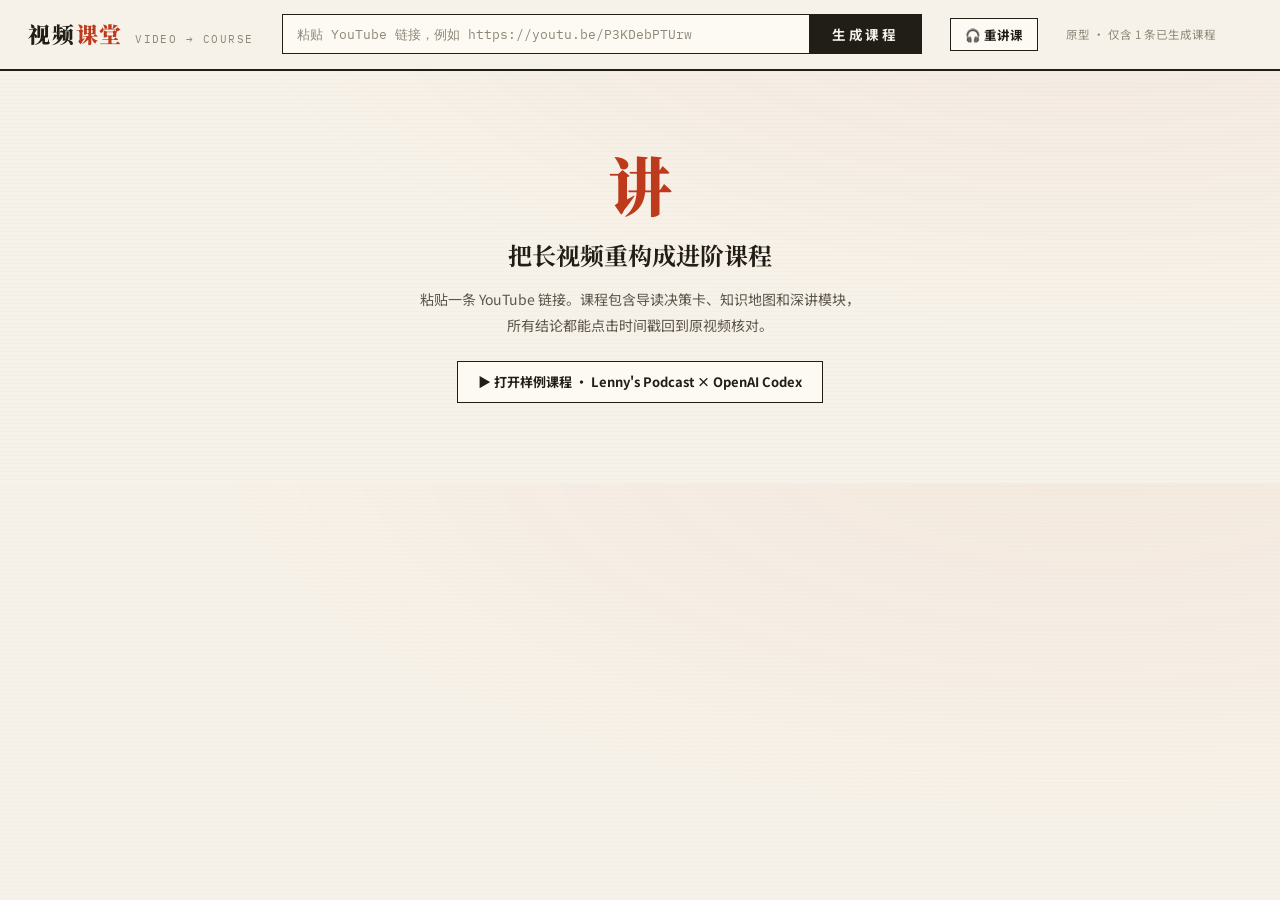
==== prototype/index.html @ 714612b5 "Add bilingual subtitles and map playback details" ====
<!DOCTYPE html>
<html lang="zh-CN">
<head>
<meta charset="UTF-8">
<meta name="viewport" content="width=device-width, initial-scale=1.0">
<title>视频课堂 · 把长视频重构成进阶课程</title>
<link rel="icon" href="data:image/svg+xml,<svg xmlns=%22http://www.w3.org/2000/svg%22 viewBox=%220 0 100 100%22><text y=%22.9em%22 font-size=%2290%22>🎓</text></svg>">
<link rel="preconnect" href="https://fonts.googleapis.com">
<link rel="preconnect" href="https://fonts.gstatic.com" crossorigin>
<link href="https://fonts.googleapis.com/css2?family=Noto+Serif+SC:wght@500;700;900&family=Noto+Sans+SC:wght@400;500;700&family=IBM+Plex+Mono:wght@400;500&display=swap" rel="stylesheet">
<style>
:root{
  --paper:#f7f2e9;
  --paper-deep:#efe7d8;
  --ink:#211d17;
  --ink-soft:#5c554a;
  --ink-faint:#8f8778;
  --vermilion:#bd3a1d;
  --vermilion-soft:#f3ddd5;
  --ochre:#a06b12;
  --ochre-soft:#f0e3c8;
  --teal:#1f6a5e;
  --teal-soft:#d9e8e2;
  --hairline:#d8cdb9;
  --card:#fdfaf4;
  --serif:'Noto Serif SC',serif;
  --sans:'Noto Sans SC',sans-serif;
  --mono:'IBM Plex Mono',monospace;
}
*{margin:0;padding:0;box-sizing:border-box}
html{scroll-behavior:smooth}
body{
  font-family:var(--sans);color:var(--ink);background:var(--paper);
  line-height:1.85;font-size:15px;
  background-image:
    radial-gradient(ellipse 900px 400px at 85% -60px, rgba(189,58,29,.055), transparent),
    repeating-linear-gradient(0deg, transparent, transparent 3px, rgba(33,29,23,.012) 3px, rgba(33,29,23,.012) 4px);
}
::selection{background:var(--vermilion);color:#fff}

/* ── header ─────────────────────── */
header{
  border-bottom:2px solid var(--ink);
  background:var(--paper);
  position:sticky;top:0;z-index:50;
}
.hd-inner{
  max-width:1280px;margin:0 auto;padding:14px 28px;
  display:flex;align-items:center;gap:28px;flex-wrap:wrap;
}
.brand{display:flex;align-items:baseline;gap:12px;white-space:nowrap}
.brand h1{font-family:var(--serif);font-weight:900;font-size:22px;letter-spacing:.08em}
.brand h1 em{font-style:normal;color:var(--vermilion)}
.brand .en{font-family:var(--mono);font-size:10.5px;color:var(--ink-faint);letter-spacing:.14em;text-transform:uppercase}
.linkbar{flex:1;display:flex;gap:0;min-width:320px;max-width:640px}
.linkbar input{
  flex:1;border:1.5px solid var(--ink);border-right:none;background:var(--card);
  padding:9px 14px;font-family:var(--mono);font-size:12.5px;color:var(--ink);outline:none;
}
.linkbar input::placeholder{color:var(--ink-faint)}
.linkbar input:focus{background:#fff}
.linkbar button{
  border:1.5px solid var(--ink);background:var(--ink);color:var(--paper);
  font-family:var(--sans);font-weight:700;font-size:13.5px;letter-spacing:.2em;
  padding:9px 22px;cursor:pointer;transition:background .15s;white-space:nowrap;
}
.linkbar button:hover{background:var(--vermilion);border-color:var(--vermilion)}
.hd-note{font-size:11.5px;color:var(--ink-faint)}
.hd-mode{font-size:12.5px;font-weight:700;color:var(--ink);text-decoration:none;border:1.5px solid var(--ink);padding:4px 14px;background:var(--card);white-space:nowrap}
.hd-mode:hover{background:var(--vermilion);border-color:var(--vermilion);color:#fff}

/* ── empty / not-found state ────── */
.state{max-width:680px;margin:80px auto;text-align:center;padding:0 24px}
.state .glyph{font-family:var(--serif);font-size:64px;font-weight:900;color:var(--vermilion);line-height:1}
.state h2{font-family:var(--serif);font-size:24px;margin:18px 0 10px}
.state p{color:var(--ink-soft);font-size:14px}
.state code{font-family:var(--mono);font-size:12px;background:var(--paper-deep);padding:2px 8px}
.state .demo-link{
  display:inline-block;margin-top:22px;border:1.5px solid var(--ink);padding:8px 20px;
  font-weight:700;font-size:13px;color:var(--ink);text-decoration:none;cursor:pointer;background:var(--card);
}
.state .demo-link:hover{background:var(--ink);color:var(--paper)}

/* ── layout ─────────────────────── */
.wrap{max-width:1280px;margin:0 auto;padding:30px 28px 120px;display:none}
.wrap.active{display:grid}
.wrap{grid-template-columns:460px 1fr;gap:44px;align-items:start}
.left{position:sticky;top:78px}

/* player */
.player-frame{border:2px solid var(--ink);background:#000;box-shadow:8px 8px 0 var(--paper-deep)}
.player-frame .ratio{position:relative;padding-top:56.25%}
.player-frame iframe,#yt-player{position:absolute;inset:0;width:100%;height:100%;border:0}
.subtitle-box{
  position:absolute;z-index:3;left:5%;right:5%;bottom:42px;text-align:center;pointer-events:none;
  text-shadow:0 1px 3px #000,0 1px 8px #000;
}
.subtitle-box:empty{display:none}
.subtitle-en,.subtitle-zh{display:block;width:fit-content;max-width:100%;margin:2px auto;padding:2px 7px;background:rgba(0,0,0,.72);color:#fff;line-height:1.4}
.subtitle-en{font-size:14px}.subtitle-zh{font-size:15px;font-weight:700}
.now-playing{
  display:flex;justify-content:space-between;align-items:baseline;gap:12px;
  font-size:12px;color:var(--ink-soft);margin:12px 2px 0;
}
.now-playing .t{font-family:var(--mono);color:var(--vermilion);font-weight:500}
.subtitle-toggle{border:0;background:none;color:var(--ink-soft);font:inherit;text-decoration:underline;text-underline-offset:3px;cursor:pointer}

/* knowledge map nav */
.map-nav{margin-top:26px}
.map-nav h3{
  font-family:var(--serif);font-size:15px;font-weight:700;letter-spacing:.12em;
  display:flex;align-items:center;gap:10px;margin-bottom:12px;
}
.map-nav h3::after{content:"";flex:1;height:1px;background:var(--ink)}
.map-list{list-style:none;max-height:calc(100vh - 480px);overflow-y:auto;scrollbar-width:thin}
.map-list li{
  display:grid;grid-template-columns:52px 1fr auto;gap:10px;align-items:baseline;
  padding:7px 8px;border-bottom:1px solid var(--hairline);cursor:pointer;transition:background .12s;
}
.map-list li:hover{background:var(--card)}
.map-list li.skip{opacity:.42}
.map-list li.skip .mt{text-decoration:line-through}
.map-list li.playing{background:var(--card)}
.map-list li.playing .ts{color:var(--vermilion);font-weight:700}
.map-list li.playing .mt{font-weight:700}
.map-detail{display:none;grid-column:2/4;padding:2px 0 7px;font-size:12px;line-height:1.65;color:var(--ink-soft)}
.map-list li.playing .map-detail{display:block}
.map-detail strong{color:var(--ink);font-weight:700}
.map-list .ts{font-family:var(--mono);font-size:11px;color:var(--ink-faint)}
.map-list .mt{font-size:13px;line-height:1.5}
.badge{
  font-size:10.5px;font-weight:700;letter-spacing:.08em;padding:1px 8px;white-space:nowrap;
  border:1px solid currentColor;
}
.b-deep{color:var(--vermilion);background:var(--vermilion-soft)}
.b-quick{color:var(--ochre);background:var(--ochre-soft)}
.b-raw{color:var(--teal);background:var(--teal-soft)}
.b-sum{color:var(--ink-soft);background:var(--paper-deep)}
.b-skip{color:var(--ink-faint);background:transparent}

/* ── right column ───────────────── */
.right{min-width:0}
.kicker{
  font-family:var(--mono);font-size:11px;letter-spacing:.22em;text-transform:uppercase;
  color:var(--vermilion);margin-bottom:10px;
}
.course-title{
  font-family:var(--serif);font-weight:900;font-size:clamp(24px,2.6vw,34px);
  line-height:1.35;letter-spacing:.01em;margin-bottom:8px;
}
.course-meta{font-size:12.5px;color:var(--ink-soft);display:flex;gap:18px;flex-wrap:wrap;margin-bottom:34px}
.course-meta b{color:var(--ink)}

section{margin-bottom:52px}
.sec-head{display:flex;align-items:baseline;gap:14px;margin-bottom:20px}
.sec-head .no{
  font-family:var(--serif);font-weight:900;font-size:30px;color:var(--vermilion);line-height:1;
}
.sec-head h2{font-family:var(--serif);font-weight:700;font-size:20px;letter-spacing:.05em}
.sec-head .rule{flex:1;height:2px;background:var(--ink);align-self:center}

/* 决策卡 */
.deck{
  border:2px solid var(--ink);background:var(--card);padding:26px 30px;
  box-shadow:8px 8px 0 var(--paper-deep);
}
.deck .theme{font-family:var(--serif);font-size:16.5px;font-weight:700;line-height:1.8;margin-bottom:18px}
.deck .theme::before{content:"主题 ";font-size:11px;letter-spacing:.2em;color:var(--vermilion);font-family:var(--sans);display:block;margin-bottom:4px}
.claims{list-style:none;counter-reset:c;margin-bottom:6px}
.claims li{
  counter-increment:c;position:relative;padding:10px 0 10px 40px;
  border-top:1px solid var(--hairline);font-size:14px;
}
.claims li::before{
  content:counter(c,cjk-ideographic);position:absolute;left:2px;top:12px;
  font-family:var(--serif);font-weight:900;color:var(--vermilion);font-size:15px;
}
.deck-grid{display:grid;grid-template-columns:1fr 1fr;gap:2px;background:var(--hairline);border-top:1px solid var(--hairline);margin-top:16px}
.deck-cell{background:var(--card);padding:14px 16px 14px 0}
.deck-cell h4{font-size:11.5px;letter-spacing:.18em;color:var(--ink-faint);font-weight:700;margin-bottom:6px}
.deck-cell p{font-size:13px;color:var(--ink-soft);line-height:1.75}

/* timestamps */
.ts-chip{
  font-family:var(--mono);font-size:11px;font-weight:500;color:var(--vermilion);
  background:var(--vermilion-soft);border:1px solid rgba(189,58,29,.35);
  padding:1px 7px;cursor:pointer;white-space:nowrap;transition:all .12s;
  border-radius:2px;user-select:none;
}
.ts-chip:hover{background:var(--vermilion);color:#fff}
.ts-chip::before{content:"▶ ";font-size:8px;vertical-align:1px}

/* attribution badges */
.attr{
  font-size:10.5px;font-weight:700;padding:1px 7px;margin-right:6px;letter-spacing:.05em;
  vertical-align:1.5px;border-radius:2px;
}
.a-quote{background:var(--ink);color:var(--paper)}
.a-summ{background:var(--teal-soft);color:var(--teal);border:1px solid var(--teal)}
.a-expl{background:var(--ochre-soft);color:var(--ochre);border:1px solid var(--ochre)}
.a-ext{background:transparent;color:var(--ink-soft);border:1px dashed var(--ink-soft)}

/* map table */
.map-table{width:100%;border-collapse:collapse;font-size:13px}
.map-table th{
  text-align:left;font-size:11px;letter-spacing:.15em;color:var(--ink-faint);
  border-bottom:2px solid var(--ink);padding:6px 10px 8px;font-weight:700;white-space:nowrap;
}
.map-table td{border-bottom:1px solid var(--hairline);padding:10px;vertical-align:top}
.map-table tr.skip td{opacity:.42}
.map-table tr:hover td{background:var(--card)}
.map-table .why{color:var(--ink-soft);font-size:12.5px}
.map-stats{margin-top:14px;font-size:12.5px;color:var(--ink-soft)}
.map-stats b{color:var(--vermilion)}

/* module */
.module{border-left:3px solid var(--vermilion);padding-left:26px;margin-bottom:56px}
.module:last-child{margin-bottom:0}
.module-head h3{font-family:var(--serif);font-size:19px;font-weight:900;line-height:1.5}
.module-head .sub{font-size:12.5px;color:var(--ink-soft);margin:6px 0 4px;display:flex;gap:16px;flex-wrap:wrap}
.depth-tabs{display:flex;gap:0;margin:18px 0 26px;border:1.5px solid var(--ink);width:fit-content}
.depth-tabs button{
  border:none;background:var(--card);padding:7px 20px;font-family:var(--sans);
  font-size:12.5px;font-weight:700;cursor:pointer;color:var(--ink-soft);
  border-right:1.5px solid var(--ink);transition:all .12s;
}
.depth-tabs button:last-child{border-right:none}
.depth-tabs button.on{background:var(--ink);color:var(--paper)}
.qa{margin-bottom:24px}
.qa h4{
  font-family:var(--serif);font-size:15px;font-weight:700;margin-bottom:8px;
  display:flex;align-items:baseline;gap:10px;
}
.qa h4 .qno{font-family:var(--mono);font-size:11px;color:var(--vermilion);font-weight:500}
.qa p{font-size:14px;margin-bottom:8px}
.qa .pull{
  font-family:var(--serif);font-size:15px;line-height:2;background:var(--card);
  border:1px solid var(--hairline);border-left:3px solid var(--ink);
  padding:14px 18px;margin:10px 0;
}
.brief{
  background:var(--ink);color:var(--paper);padding:20px 24px;font-size:14px;line-height:2;
}
.brief .lb{font-size:11px;letter-spacing:.2em;color:var(--vermilion-soft);display:block;margin-bottom:6px}

footer{border-top:1px solid var(--hairline);margin-top:60px;padding-top:16px;font-size:11.5px;color:var(--ink-faint)}

/* entering animation */
.wrap.active .left{animation:rise .5s ease both}
.wrap.active .right{animation:rise .5s .08s ease both}
@keyframes rise{from{opacity:0;transform:translateY(14px)}to{opacity:1;transform:none}}

@media(max-width:1020px){
  .wrap{grid-template-columns:1fr}
  .left{position:static}
  .map-list{max-height:none}
  .deck-grid{grid-template-columns:1fr}
  .subtitle-box{left:2%;right:2%;bottom:34px}.subtitle-en{font-size:11px}.subtitle-zh{font-size:12px}
}
</style>
</head>
<body>

<header>
  <div class="hd-inner">
    <div class="brand">
      <h1>视频<em>课堂</em></h1>
      <span class="en">Video → Course</span>
    </div>
    <div class="linkbar">
      <input id="url-input" type="text" placeholder="粘贴 YouTube 链接，例如 https://youtu.be/P3KDebPTUrw" spellcheck="false">
      <button id="go-btn">生成课程</button>
    </div>
    <a class="hd-mode" href="relecture/">🎧 重讲课</a>
    <span class="hd-note">原型 · 仅含 1 条已生成课程</span>
  </div>
</header>

<!-- 初始态 -->
<div class="state" id="state-empty">
  <div class="glyph">讲</div>
  <h2>把长视频重构成进阶课程</h2>
  <p>粘贴一条 YouTube 链接。课程包含导读决策卡、知识地图和深讲模块，<br>所有结论都能点击时间戳回到原视频核对。</p>
  <a class="demo-link" id="demo-btn">▶ 打开样例课程 · Lenny's Podcast × OpenAI Codex</a>
</div>

<!-- 未命中态 -->
<div class="state" id="state-miss" style="display:none">
  <div class="glyph">待</div>
  <h2>这条视频还没有生成课程</h2>
  <p>原型阶段只预置了一条手工制作的样例课程。<br>试试 <code>https://youtu.be/P3KDebPTUrw</code></p>
  <a class="demo-link" id="demo-btn2">▶ 打开样例课程</a>
</div>

<!-- 课程视图 -->
<div class="wrap" id="course">
  <div class="left">
    <div class="player-frame"><div class="ratio"><div id="yt-player"></div><div class="subtitle-box" id="subtitle-box" aria-live="polite"></div></div></div>
    <div class="now-playing">
      <span>点击时间戳跳转 · <button class="subtitle-toggle" id="subtitle-toggle" type="button">关闭双语字幕</button></span>
      <span class="t" id="now-t">00:00:00</span>
    </div>
    <nav class="map-nav">
      <h3>知识地图 · 跳转导航</h3>
      <ul class="map-list" id="map-list"></ul>
    </nav>
  </div>

  <div class="right">
    <div class="kicker">访谈 / 观点模板 · 生成于 2026-07-11 · 字幕：YouTube 自动字幕（时间戳 ±30s）</div>
    <div class="course-title">当"实现"变得廉价，产品工作会倒转成什么样</div>
    <div class="course-meta">
      <span>原视频 <b>Lenny's Podcast × Andrew Ambrosino（OpenAI Codex 负责人）</b></span>
      <span>原片 <b>70 分钟</b></span>
      <span>课程预计 <b>30–35 分钟</b></span>
    </div>

    <!-- 一、导读 -->
    <section id="sec-deck">
      <div class="sec-head"><span class="no">一</span><h2>课程导读 · 决策卡</h2><span class="rule"></span></div>
      <div class="deck">
        <p class="theme">当 AI 让"实现"变得廉价，产品工作的流程、角色和规划方式会倒转成什么样——来自最激进使用 AI 的团队（OpenAI Codex）的一手观察。</p>
        <ul class="claims">
          <li>产品流程倒转了：贵的不再是实现，而是从 90 个原型里做策展和判断。<span class="ts-chip" data-t="178">00:02:58</span></li>
          <li>"PRD 已死"是错的：为目的选对媒介（文档还是原型）反而更重要。<span class="ts-chip" data-t="438">00:07:18</span></li>
          <li>角色没有消失而是"塌缩"：你的角色是你工作内容的平均位置；但取消角色会消灭专业最佳实践。<span class="ts-chip" data-t="1365">00:22:45</span></li>
          <li>产品成败越来越取决于模型时机：同一个 Codex app，11 月发布必败，2 月发布成功。<span class="ts-chip" data-t="2011">00:33:31</span></li>
          <li>AI 短期做不好设计：难打分、不在研究加速飞轮里、且需要新颖性而非复用已知模式。<span class="ts-chip" data-t="759">00:12:39</span></li>
        </ul>
        <div class="deck-grid">
          <div class="deck-cell"><h4>适合谁</h4><p>用 AI 构建产品的开发者、独立开发者、产品人。不适合想要具体工具教程的人——通篇没有操作演示。</p></div>
          <div class="deck-cell"><h4>前置知识</h4><p>知道 Codex / Claude Code 这类 coding agent 是什么，用过 vibe coding。不需要 OpenAI 内部背景。</p></div>
          <div class="deck-cell"><h4>最值得看</h4><p>流程倒转 <span class="ts-chip" data-t="178">00:02:58</span>　模型时机 <span class="ts-chip" data-t="1917">00:31:57</span>　为何合并 <span class="ts-chip" data-t="3166">00:52:46</span></p></div>
          <div class="deck-cell"><h4>可跳过</h4><p>两段广告、开场混剪、结尾 lightning round 闲聊——合计约 8 分钟，知识地图中已标灰。</p></div>
        </div>
      </div>
    </section>

    <!-- 二、知识地图 -->
    <section id="sec-map">
      <div class="sec-head"><span class="no">二</span><h2>知识地图</h2><span class="rule"></span></div>
      <table class="map-table">
        <thead><tr><th>主题</th><th>时间</th><th>动作</th><th>编排理由</th></tr></thead>
        <tbody id="map-table-body"></tbody>
      </table>
      <p class="map-stats">深讲 <b>4</b> · 快讲 6 · 原片 2 · 摘要 1 · 跳过 2　→　62 分钟有效内容，按语义切分，不按章节机械切片。</p>
    </section>

    <!-- 三、深讲模块 × 4 -->
    <section id="sec-module">
      <div class="sec-head"><span class="no">三</span><h2>深讲模块（4 个）</h2><span class="rule"></span></div>

      <!-- 模块 1 -->
      <div class="module" id="mod-1">
        <div class="module-head">
          <h3>模块一 · 实现廉价之后，贵的是策展</h3>
          <div class="sub">
            <span>时间范围 <span class="ts-chip" data-t="178">00:02:58</span> – 00:10:09</span>
            <span>核心观点＋工作方法</span><span>讲解约 5 分钟</span>
          </div>
        </div>
        <div class="depth-tabs">
          <button data-d="d30">30 秒理解</button>
          <button data-d="dn" class="on">通俗讲解</button>
          <button data-d="dd">技术深入</button>
        </div>
        <div data-pane="d30" style="display:none">
          <div class="brief"><span class="lb">30 秒版本</span>实现廉价后流程倒转——先做出来再策展，稀缺的是判断力；但精致原型不再代表接近完成，为目的选对媒介（文档还是原型）比以往更重要。</div>
        </div>
        <div data-pane="dn">
          <div class="qa"><h4><span class="qno">Q1</span>这部分解决什么问题</h4>
            <p>传统产品流程（研究 → 文档 → 设计 → 原型 → 实现）的排序逻辑建立在一个假设上：实现是最贵的环节，所以要在实现前用便宜的东西降险。当 AI 让实现变得廉价，这条流程还成立吗？"PRD 已死、原型当道"的流行说法对吗？</p></div>
          <div class="qa"><h4><span class="qno">Q2</span>作者的核心判断</h4>
            <div class="pull"><span class="attr a-quote">原话</span>"It's backwards. The implementation is actually not the expensive part anymore. It's, dare I say, taste." <span class="ts-chip" data-t="303">00:05:03</span></div>
            <p><span class="attr a-summ">归纳</span>流程倒转了，但不是"文档死了"：实现廉价意味着任何人都能先做出来再讨论——OpenAI 内部同一个需求可能有 90 个未协调的原型 <span class="ts-chip" data-t="232">00:03:52</span>。稀缺资源从"实现能力"变成"策展能力"。同时他明确反对"PRD 已死" <span class="ts-chip" data-t="438">00:07:18</span>：澄清模糊领域用文档，压测交互模式才用原型。</p></div>
          <div class="qa"><h4><span class="qno">Q3</span>用人话怎么理解</h4>
            <p>以前盖房子贵，先画图纸做沙盘，图纸阶段吵完架才动工。现在"盖房子"一夜之间免费，人人直接盖 90 栋毛坯房——问题变成谁来决定哪栋值得精装、哪些该拆掉合并。而且以前看到一栋装修完的房子，就知道它走完了全部审批；现在一栋能拎包入住的房子，可能只是某人昨晚的即兴试验。<b>外观不再携带"进度信息"。</b></p></div>
          <div class="qa"><h4><span class="qno">Q4</span>背后的机制</h4>
            <p><span class="attr a-summ">归纳</span>旧流程里媒介和阶段是绑定的：看到接近生产环境的东西，意味着假设已验证、设计已过审——因为不降险就拿不到实现资源。实现廉价后这个绑定断裂（divorced），精致度不再是进度信号 <span class="ts-chip" data-t="544">00:09:04</span>。团队必须显式声明"我们处在流程哪一步"，否则出现两类错觉：把探索原型当成待发布产品，或过早锚定在第一个成型方案上。</p>
            <p><span class="attr a-expl">解释</span>主持人的"primal mark"（画布第一笔决定后续所有响应）概括了第二类风险 <span class="ts-chip" data-t="495">00:08:15</span>：原型是很强的第一笔，它把讨论从"该解决什么"拉到"按钮放哪"。<b>媒介选择本质是选择你想让团队对什么做出反应。</b></p></div>
          <div class="qa"><h4><span class="qno">Q5</span>原视频案例与补充案例</h4>
            <p><span class="attr a-quote">原话大意</span>一个急需的功能，"我确信此刻有 90 个不同的、未协调的团队在各自实现和尝试" <span class="ts-chip" data-t="232">00:03:52</span>。另一面：工程师们也在写"大量不值得读的文档" <span class="ts-chip" data-t="464">00:07:44</span>——两种媒介都在被滥用，问题是媒介与目的错配。</p>
            <p><span class="attr a-ext">外部</span>反例：独立开发者让 AI 生成带完整 UI 的记账 App 原型发给候选用户，反馈全部集中在配色和按钮位置，没人回答"你会不会用它替代现有工具"——精致度把反馈锚定在错误层面。此案例证明"媒介决定反馈层次"，不证明原型无用。</p></div>
          <div class="qa"><h4><span class="qno">Q6</span>对 vibe coding 开发者的价值＋最小实践</h4>
            <p>你已经活在"实现廉价"的世界里。最容易犯的错不再是"做不出来"，而是第一版太快变成默认方案。两条纪律：给每个产出物显式标注阶段（探索 / 验证 / 待发布）；打开编辑器前先问"这一步要的反馈是方向还是交互"——前者写半页文档，后者才出原型。</p>
            <div class="pull">最小实践（15–30 分钟）：翻出最近一个用 AI 快速做出的功能，写三行——它要验证的问题是什么；直接上原型让你提前锚定了哪个决定；重来的话哪一步该先写半页文档。再给当前项目挑一个模糊需求，先写半页"这是什么、为谁、不做什么"再让 AI 实现，对比返工量。</div></div>
        </div>
        <div data-pane="dd" style="display:none">
          <div class="qa"><h4><span class="qno">＋</span>技术深入 · 追问方向</h4>
            <p>策展如何规模化——90 个原型谁来看？作者的答案是 zone defense 式的产品覆盖：产品人像联防一样拉开距离占满地图，而不是扎堆 <span class="ts-chip" data-t="1694">00:28:14</span>。</p>
            <p>阶段信息如何重新编码进工具——作者团队用 baby codebase（大幅简化但保留全部交互形态的代码库）承载探索，与生产库物理隔离，天然携带"这是探索"的信号 <span class="ts-chip" data-t="1212">00:20:12</span>。</p></div>
        </div>
      </div>

      <!-- 模块 2 -->
      <div class="module" id="mod-3">
        <div class="module-head">
          <h3>模块二 · AI 为什么做不好设计</h3>
          <div class="sub">
            <span>时间范围 <span class="ts-chip" data-t="759">00:12:39</span> – 00:17:17</span>
            <span>技术机制＋能力边界</span><span>讲解约 5 分钟</span>
          </div>
        </div>
        <div class="depth-tabs">
          <button data-d="d30">30 秒理解</button>
          <button data-d="dn" class="on">通俗讲解</button>
          <button data-d="dd">技术深入</button>
        </div>
        <div data-pane="d30" style="display:none">
          <div class="brief"><span class="lb">30 秒版本</span>AI 做不好设计有两类原因：打分难、不在研究加速飞轮里——这两条会随时间消失；需要新颖性、设计与代码共享深层抽象——这两条更难啃。短期内，方向判断和品味反馈仍然是人的活。</div>
        </div>
        <div data-pane="dn">
          <div class="qa"><h4><span class="qno">Q1</span>这部分解决什么问题</h4>
            <p>前沿模型写代码已经很强，为什么生成的界面总是"一眼 AI"？这是暂时的还是结构性的？判断这一点决定你该等模型，还是该自己补设计判断。</p></div>
          <div class="qa"><h4><span class="qno">Q2</span>作者的核心判断</h4>
            <div class="pull"><span class="attr a-quote">原话</span>"Design's a little bit harder to grade… because the human aspect of taste is part of the feedback mechanism you need." <span class="ts-chip" data-t="759">00:12:39</span></div>
            <p><span class="attr a-summ">归纳</span>四层原因分两类。实践性的（会消失）：① 设计难以自动打分，人类品味是反馈回路的一环；② 实验室优先投资能加速 AI 研究的能力——正确的代码在飞轮里，设计不在 <span class="ts-chip" data-t="819">00:13:39</span>。结构性的（更难）：③ 设计要求新颖性，工程恰恰要复用已知模式；④ 设计与代码共享一个深层抽象层 <span class="ts-chip" data-t="877">00:14:37</span>。</p></div>
          <div class="qa"><h4><span class="qno">Q3</span>用人话怎么理解</h4>
            <p>训练模型像教学生，前提是有人批卷子。代码的卷子机器能批——编译通过没有、测试跑绿没有；设计的卷子只有人类品味能批，批得又慢又贵。更麻烦的是，设计"抄满分作文"不得分：一个每次都输出 linear 官网的模型不是好设计师；而写代码恰恰鼓励抄已知模式。<b>同一套训练配方，在这两个学科上方向相反。</b></p></div>
          <div class="qa"><h4><span class="qno">Q4</span>背后的机制</h4>
            <p><span class="attr a-summ">归纳</span>最深的一层是设计-代码抽象层：好的界面设计不只是像素，而是"页面这个角落的东西应该和那个角落的东西共享代码里的某些语义"。作者的试金石是 rebrand：浅层理解是把 263 个组件逐个改一遍；深层理解是改动"两个看起来不同、但承载同一交互语义的东西"之间的语义关系——这仍然超出当前技术 <span class="ts-chip" data-t="915">00:15:15</span>。</p>
            <p><span class="attr a-expl">解释</span>这就是前端工程里 design token 和语义化组件系统要解决的问题：把"看起来如何"与"意味着什么"分离。模型能生成前者，还不能稳定维护后者——因为后者是跨文件、跨表象的语义映射，不在单次生成的视野里。</p></div>
          <div class="qa"><h4><span class="qno">Q5</span>原视频案例与补充案例</h4>
            <p><span class="attr a-quote">原话大意</span>"去年出的每个新网站都是 linear 官网的复制品。如果模型每次都输出 linear 的网站，那不叫解决了设计" <span class="ts-chip" data-t="819">00:13:39</span>；rebrand 的浅层/深层之别 <span class="ts-chip" data-t="915">00:15:15</span>。</p>
            <p><span class="attr a-ext">外部</span>同一个界面 prompt 连发十次，得到十个几乎相同的"默认风格"页面——这不是 bug，是训练分布的众数：像素级正确，分布级平庸。它证明的正是"新颖性缺失"机制，也解释了为什么设计类技能包（反 AI 默认风格清单）会有效：它们人为提供了模型缺失的品味反馈。</p></div>
          <div class="qa"><h4><span class="qno">Q6</span>对 vibe coding 开发者的价值＋最小实践</h4>
            <p>别指望模型独立给出品牌级设计——瓶颈在反馈回路，不在生成能力。要么给它明确的品味约束（色彩策略、参考、禁令清单、design tokens），要么人来做方向判断、让 AI 做实现。"AI 设计不行"多数时候其实是"你没提供反馈"。</p>
            <div class="pull">最小实践（15–30 分钟）：挑一个你项目里的页面，先让 AI 盲改一版；再给它三条明确约束（一个色彩策略、一个参考对象、一份禁令清单）改一版。对比两版差距——你会直观看到瓶颈在反馈供给，而不是模型能力。</div></div>
        </div>
        <div data-pane="dd" style="display:none">
          <div class="qa"><h4><span class="qno">＋</span>技术深入 · 追问方向</h4>
            <p>设计评估如何自动化——成对比较的人类偏好数据能否像 RLHF 一样规模化？作者暗示这比"代码能否编译"繁琐得多，但并非不可能，所以前两条原因"会消失" <span class="ts-chip" data-t="759">00:12:39</span>。</p>
            <p>抽象层问题的工程化表述：模型需要学会的是从视觉表象到语义 token 的稳定映射，且在整个代码库范围内保持一致——这更接近"维护"能力而非"生成"能力，与"模型不会删代码"是同一类短板 <span class="ts-chip" data-t="2440">00:40:40</span>。</p></div>
        </div>
      </div>

      <!-- 模块 3 -->
      <div class="module" id="mod-5">
        <div class="module-head">
          <h3>模块三 · 角色塌缩与"平均位置"论</h3>
          <div class="sub">
            <span>时间范围 <span class="ts-chip" data-t="1297">00:21:37</span> – 00:27:18</span>
            <span>核心观点＋职业判断</span><span>讲解约 5 分钟</span>
          </div>
        </div>
        <div class="depth-tabs">
          <button data-d="d30">30 秒理解</button>
          <button data-d="dn" class="on">通俗讲解</button>
          <button data-d="dd">技术深入</button>
        </div>
        <div data-pane="d30" style="display:none">
          <div class="brief"><span class="lb">30 秒版本</span>角色塌缩塌掉的是围栏，不是专业：你的角色是你全部工作内容的平均位置。但取消角色概念是坏主意——它会连学科积累的最佳实践一起扔掉。"会用 Excel 不等于能进财务团队。"</div>
        </div>
        <div data-pane="dn">
          <div class="qa"><h4><span class="qno">Q1</span>这部分解决什么问题</h4>
            <p>AI 让人人都能写代码、做设计、写文档之后，"角色"还存在吗？一些公司宣布取消产品经理、人人都是 builder——该跟吗？对个人：该继续深耕一个职能，还是变成全栈生物？</p></div>
          <div class="qa"><h4><span class="qno">Q2</span>作者的核心判断</h4>
            <div class="pull"><span class="attr a-quote">原话</span>"Everybody's defined less by the fence… where design stops and engineering starts, but more the average of where they're working." <span class="ts-chip" data-t="1316">00:21:56</span></div>
            <p><span class="attr a-summ">归纳</span>塌缩是真实的（Codex 组比公司其他部门塌得更厉害：设计师会讲工程语言，产品经理有 CS 硕士学位），但作者同时给出全片最直接的反对意见：很多公司"取消产品角色、人人都是 builder"——"顺便说一句，这是个糟糕透顶的主意（a terrible idea）" <span class="ts-chip" data-t="1471">00:24:31</span>。</p></div>
          <div class="qa"><h4><span class="qno">Q3</span>用人话怎么理解</h4>
            <p>以前角色是格子间：设计到这堵墙为止，工程从那堵墙开始。现在是散点图：每个人的工作散落在各个学科，你的角色是那团点的<b>质心</b>。质心仍然存在——设计师也写代码，但均值落在设计。墙塌了，重心没塌。</p></div>
          <div class="qa"><h4><span class="qno">Q4</span>背后的机制</h4>
            <p><span class="attr a-summ">归纳</span>为什么围栏消失而专业还在：① 每个学科都有可传承的最佳实践和踩坑史，写几行代码不等于自动获得产品学科几十年的积累——抛弃角色的公司实际抛弃的是这些 <span class="ts-chip" data-t="1471">00:24:31</span>；② 没有人能同时做所有事，广度和深度都不够——这也是管理者不会消失的原因 <span class="ts-chip" data-t="1517">00:25:17</span>；③ 真正被侵蚀的是"工具把持角色"：效率不再绑定在精通某个具体工具上，换角色、学习新学科最佳实践的成本骤降 <span class="ts-chip" data-t="1596">00:26:36</span>。</p>
            <p><span class="attr a-expl">解释</span>作者自己就是论据：他曾长期觉得自己"不配当软件工程师"，因为不关心汇编和 TypeScript 语法记忆——那是工具守门（gatekeeping），不是学科本身。AI 消解的正是这层守门，而不是学科判断力。</p></div>
          <div class="qa"><h4><span class="qno">Q5</span>原视频案例与补充案例</h4>
            <p><span class="attr a-quote">原话</span>"Yes, you can use Excel, but you cannot work on the finance team." <span class="ts-chip" data-t="1556">00:25:56</span>　另有 MTS（member of technical staff）传统：研究型公司从 Xerox 起就不设职能头衔——角色塌缩的制度化表达 <span class="ts-chip" data-t="1420">00:23:40</span>。</p>
            <p><span class="attr a-ext">外部</span>独立开发者是"全塌缩"的极端案例：一人全职能时更需要显式的"换帽仪式"——写代码戴工程帽，发版前强制切产品帽过一遍检查清单。否则默认帽子永远是工程，产品问题会静默积压。这个案例证明：角色作为"工作模式"仍有价值，即使角色作为"头衔"消失了。</p></div>
          <div class="qa"><h4><span class="qno">Q6</span>对 vibe coding 开发者的价值＋最小实践</h4>
            <p>你天然处于全塌缩状态。真正的危险不是不会写代码，而是以为会让 AI 写代码就自动获得了产品和设计判断——那是两个有几十年积累的学科。好消息是：学最佳实践从未如此便宜，角色切换的门槛是历史最低。</p>
            <div class="pull">最小实践（15–30 分钟）：列出你过去两周的每项工作并标注所属学科（工程/产品/设计/运营），找出你的质心。再找出项目最需要但你从未认真做过的那个学科，让 AI 给你该学科的三条经典最佳实践，本周应用其中一条。</div></div>
        </div>
        <div data-pane="dd" style="display:none">
          <div class="qa"><h4><span class="qno">＋</span>技术深入 · 追问方向</h4>
            <p>IC 与管理者的趋同：IC 不再逐字敲代码，而是在管理 agent 和工作流——和管理者做的是同一件事，只是粒度不同 <span class="ts-chip" data-t="1859">00:30:59</span>。追问：如果人人都在"管理"，绩效评估和技能成长路径该怎么重构？</p>
            <p>塌缩后的产品组织形式是 zone defense：产品人拉开站位覆盖空隙，而不是按功能线分工——它依赖每个人都有跨学科判断力，这正是塌缩的组织红利 <span class="ts-chip" data-t="1694">00:28:14</span>。</p></div>
        </div>
      </div>

      <!-- 模块 4 -->
      <div class="module" id="mod-7">
        <div class="module-head">
          <h3>模块四 · 规划方法与模型时机决定成败</h3>
          <div class="sub">
            <span>时间范围 <span class="ts-chip" data-t="1917">00:31:57</span> – 00:40:00（已剔除广告）</span>
            <span>工作方法＋工程判断</span><span>讲解约 6 分钟</span>
          </div>
        </div>
        <div class="depth-tabs">
          <button data-d="d30">30 秒理解</button>
          <button data-d="dn" class="on">通俗讲解</button>
          <button data-d="dd">技术深入</button>
        </div>
        <div data-pane="d30" style="display:none">
          <div class="brief"><span class="lb">30 秒版本</span>功能成败的自变量从"形态"换成了"模型时机"：同一个 Codex app，11 月发布必败、2 月发布成功。不就绪的功能不是失败，是"等待未来模型的测试资产"；同一形态可能要发布六次。9 个月计划的任何精确度都是假精确。</div>
        </div>
        <div data-pane="dn">
          <div class="qa"><h4><span class="qno">Q1</span>这部分解决什么问题</h4>
            <p>模型每几个月跃迁一次，路线图还怎么定？更实际的：一个功能试了效果不行，该砍掉还是留着？什么时候"再试一次"是执念，什么时候是正确策略？</p></div>
          <div class="qa"><h4><span class="qno">Q2</span>作者的核心判断</h4>
            <div class="pull"><span class="attr a-quote">原话</span>"You might need to release this thing six different times before it works — and the shape might not change at all." <span class="ts-chip" data-t="2253">00:37:33</span></div>
            <p><span class="attr a-summ">归纳</span>过去市场反馈告诉你产品形态对不对；现在功能好不好的前提是"模型够不够聪明"，而不是形态 <span class="ts-chip" data-t="1949">00:32:29</span>。所以规划变成管理一个"等待模型的原型组合"：全部原型化，就绪的发布，不就绪的搁置，每次模型跃迁全部重试一遍。</p></div>
          <div class="qa"><h4><span class="qno">Q3</span>用人话怎么理解</h4>
            <p>以前做产品像种庄稼：种不活多半是种法不对。现在像海边等潮水：船浮不起来，往往不是船的问题，是水位没到。正确动作不是拆船，而是把船造好放在滩上，<b>每次涨潮把所有船都推下水再试一遍。</b></p></div>
          <div class="qa"><h4><span class="qno">Q4</span>背后的机制</h4>
            <p><span class="attr a-summ">归纳</span>四条操作规则：① 越短期越详细——9 个月计划加任何精度都是假精确 <span class="ts-chip" data-t="1927">00:32:07</span>；② 功能三态：就绪→发布；不就绪→搁置为资产；每次模型跃迁→全组合重试；③ 警惕肌肉记忆"代码写完了所以该上线"——写完只意味着你多了一个可对未来模型测试的资产 <span class="ts-chip" data-t="2138">00:35:38</span>；④ 同一功能的多次重发是常态：operator → Atlas 里的 agent → Codex 内嵌浏览器，本质是同一功能在不同智能水位下的重试 <span class="ts-chip" data-t="2175">00:36:15</span>。</p></div>
          <div class="qa"><h4><span class="qno">Q5</span>原视频案例与补充案例</h4>
            <p><span class="attr a-quote">原话大意</span>"我非常确信：2 月发布的 Codex app 如果 11 月就绪，它会在市场上彻底失败——唯一的区别是模型" <span class="ts-chip" data-t="2011">00:33:31</span>。另一案例：初版 Codex（web 版，纯委托）"we were too AGI-pilled for the moment"；Claude Code 完全本地、会提问、不假装能全自主——形态更"保守"反而赢了，因为那才是当时模型的真实水位 <span class="ts-chip" data-t="2228">00:37:08</span>。</p>
            <p><span class="attr a-ext">外部</span>2016 年的语音助手和今天的语音 agent 是同一个交互形态，隔了一代模型，结果天差地别——形态可以先于能力存在很多年。它证明"搁置重试"的窗口可能长达数年，而不只是几个月。</p></div>
          <div class="qa"><h4><span class="qno">Q6</span>对 vibe coding 开发者的价值＋最小实践</h4>
            <p>你半年前得出的"AI 做 X 不行"的结论，很可能已经过期。个人项目该维护一份"重试清单"：每个被放弃的 AI 功能记下当时失败的具体原因——是形态不对，还是模型不够聪明。后者在每次模型跃迁时值得原样重跑。</p>
            <div class="pull">最小实践（15–30 分钟）：列出你过去一年放弃的 3 个 AI 功能想法，各写一行失败原因并归类（能力问题 / 形态问题）。挑一个"能力问题"的，用当前最强模型原样重跑一次，记录差异。</div></div>
        </div>
        <div data-pane="dd" style="display:none">
          <div class="qa"><h4><span class="qno">＋</span>技术深入 · 追问方向</h4>
            <p>组织含义：同一个团队很难既守成（修 paper cuts、保可靠性）又颠覆自己，所以需要允许 bottoms-up 探索——Codex 颠覆了 ChatGPT，也会被未来的内部探索颠覆 <span class="ts-chip" data-t="2282">00:38:02</span>。</p>
            <p>"发布六次"成立的经济前提：重发的边际成本必须足够低——这正是本课程项目"保存中间产物、换深度换语言时只复用不重算"成本设计的同构逻辑。</p></div>
        </div>
      </div>
    </section>

    <footer>视频课堂原型 · 视频通过 YouTube 官方嵌入播放，不复制原片 · 归属标注：<span class="attr a-quote">原话</span><span class="attr a-summ">归纳</span><span class="attr a-expl">解释</span><span class="attr a-ext">外部</span></footer>
  </div>
</div>

<script>
/* ── 课程数据（原型：单条样例）────────────── */
const COURSES = {
  "P3KDebPTUrw": {
    map: [
      {t:"00:00:00", s:0, title:"开场混剪与嘉宾介绍", act:"跳过", cls:"b-skip", skip:true, why:"正片预告混剪，无独立信息", core:"嘉宾与全片观点预告，没有形成独立论证。"},
      {t:"00:02:58", s:178, title:"产品流程倒转：实现廉价，策展昂贵", act:"深讲", cls:"b-deep", why:"全片主论点；含反主流的“PRD 没死”论证", core:"AI 降低实现成本后，稀缺能力从编码转为判断、筛选与为反馈选择正确媒介。"},
      {t:"00:10:33", s:633, title:"Taste 到底是什么", act:"快讲", cls:"b-quick", why:"祛魅：审美只是一部分，更多是系统思维", core:"Taste 不只是视觉审美，而是识别方向、系统关系和取舍质量的综合判断。"},
      {t:"00:12:39", s:759, title:"AI 为什么做不好设计", act:"深讲", cls:"b-deep", why:"技术密度最高：四层论证", core:"设计缺少可自动评分的反馈回路，还同时要求新颖性与跨代码库的语义抽象。"},
      {t:"00:17:17", s:1037, title:"设计流程已死又没死", act:"快讲", cls:"b-quick", why:"主题 1 在设计域的延伸；baby codebase 可借用", core:"流程没有消失，但探索代码与生产代码应明确分离，避免原型精致度伪装成进度。"},
      {t:"00:21:37", s:1297, title:"角色塌缩与“平均位置”论", act:"深讲", cls:"b-deep", why:"对“人人都是 builder”的重要反驳", core:"角色边界在变模糊，但专业重心和学科积累仍然存在；塌掉的是围栏，不是专业。"},
      {t:"00:27:18", s:1638, title:"团队构成、zone defense 与招聘", act:"快讲", cls:"b-quick", why:"偏内部组织细节，可迁移性中等", core:"跨职能团队像区域联防：成员可以越界补位，但仍需有人对关键区域负责。"},
      {t:"00:31:57", s:1917, title:"规划方法与模型时机决定成败", act:"深讲", cls:"b-deep", why:"全片最新颖：“发布六次”“too AGI-pilled”", core:"AI 产品的成败变量常是模型时机；不成熟功能应作为待重试资产，而不是永久失败。"},
      {t:"00:40:00", s:2400, title:"Supervised vs unsupervised 代码", act:"快讲", cls:"b-quick", why:"好用的度量视角，一句话讲清", core:"需要人持续盯着的代码和可交给模型独立完成的代码，应采用不同质量与效率度量。"},
      {t:"00:42:15", s:2535, title:"个人自动化工作流三案例", act:"原片", cls:"b-raw", why:"案例本身比转述有价值", core:"Daily brief、记忆和 Premiere 自动化展示 Codex 如何进入非编码的真实工作流。"},
      {t:"00:49:17", s:2957, title:"浏览器形态的取舍", act:"摘要", cls:"b-sum", why:"产品内部权衡，对多数用户过细", core:"浏览器能力有价值，但产品形态仍受快捷键、Electron 和用户心智等约束。"},
      {t:"00:52:02", s:3122, title:"Codex 与 ChatGPT 合并的逻辑", act:"快讲", cls:"b-quick", why:"解释标题问题：home base 模型", core:"Codex 应成为跨应用任务的 home base，而不是把所有专业工具塞进同一个窗口。"},
      {t:"00:59:43", s:3583, title:"Fail corner：10–15 年失败史", act:"原片", cls:"b-raw", why:"个人故事，本人表达更有价值", core:"长期失败经历构成判断力来源，作者本人的叙述比二次摘要更有学习价值。"},
      {t:"01:01:52", s:3712, title:"Lightning round", act:"跳过", cls:"b-skip", skip:true, why:"书影闲聊，无技术内容", core:"轻量个人问答，与课程核心机制关系较弱。"},
      {t:"01:07:04", s:4024, title:"彩蛋：不要与流程结婚", act:"快讲", cls:"b-quick", why:"金句收尾", core:"忠于独特成果，而不是忠于已经熟悉、但可能过时的交付流程。"}
    ]
  }
};

/* ── 视图切换 ────────────────────────────── */
const $ = id => document.getElementById(id);
let player = null, playerReady = false, pendingSeek = null;
let curMap = null;
let subtitles = [], subtitlesOn = true;

function parseVideoId(url){
  const m = url.match(/(?:youtu\.be\/|v=|embed\/|shorts\/)([\w-]{11})/) || url.match(/^([\w-]{11})$/);
  return m ? m[1] : null;
}

function show(view){
  $("state-empty").style.display = view==="empty" ? "" : "none";
  $("state-miss").style.display  = view==="miss"  ? "" : "none";
  $("course").classList.toggle("active", view==="course");
}

function loadCourse(vid){
  const data = COURSES[vid];
  if(!data){ show("miss"); return; }
  curMap = data.map;
  renderMap(data.map);
  loadSubtitles(vid);
  show("course");
  initPlayer(vid);
}

function go(){
  const raw = $("url-input").value.trim();
  if(!raw){ show("empty"); return; }
  const vid = parseVideoId(raw);
  if(!vid){ show("miss"); return; }
  loadCourse(vid);
}
$("go-btn").addEventListener("click", go);
$("url-input").addEventListener("keydown", e => { if(e.key==="Enter") go(); });
const openDemo = () => { $("url-input").value = "https://youtu.be/P3KDebPTUrw"; go(); };
$("demo-btn").addEventListener("click", openDemo);
$("demo-btn2").addEventListener("click", openDemo);

/* ── 知识地图渲染 ─────────────────────────── */
function renderMap(map){
  $("map-list").innerHTML = map.map((m,i) =>
    `<li class="${m.skip?'skip':''}" data-t="${m.s}" data-i="${i}">
       <span class="ts">${m.t.slice(0,3)==='00:'?m.t.slice(3):m.t}</span>
       <span class="mt">${m.title}</span>
       <span class="badge ${m.cls}">${m.act}</span>
       <span class="map-detail"><strong>核心：</strong>${m.core}<br><strong>价值：</strong>${m.why}</span>
     </li>`).join("");
  $("map-table-body").innerHTML = map.map(m =>
    `<tr class="${m.skip?'skip':''}">
       <td>${m.title}</td>
       <td><span class="ts-chip" data-t="${m.s}">${m.t}</span></td>
       <td><span class="badge ${m.cls}">${m.act}</span></td>
       <td class="why">${m.why}</td>
     </tr>`).join("");
}

/* ── YouTube 播放器 ───────────────────────── */
function segAt(t){
  if(!curMap) return -1;
  for(let i=curMap.length-1;i>=0;i--) if(t>=curMap[i].s) return i;
  return 0;
}
function syncPlayback(){
  if(!playerReady || !player.getCurrentTime) return;
  const t = player.getCurrentTime();
  $("now-t").textContent = fmt(t);
  renderSubtitle(t);
  const st = player.getPlayerState ? player.getPlayerState() : 1;
  if(st!==1 && st!==3) return;
  const i = segAt(t);
  document.querySelectorAll("#map-list li").forEach(li=>li.classList.toggle("playing", +li.dataset.i===i));
  const active = document.querySelector(`#map-list li[data-i="${i}"]`);
  if(active && !active.matches(":hover")) active.scrollIntoView({block:"nearest"});
}
async function loadSubtitles(vid){
  try{subtitles=await fetch(`subtitles/${vid}.bilingual.json`).then(r=>{if(!r.ok)throw Error(r.status);return r.json()})}
  catch(e){subtitles=[];$("subtitle-toggle").textContent="字幕不可用";$("subtitle-toggle").disabled=true}
}
function renderSubtitle(t){
  if(!subtitlesOn || !subtitles.length){$("subtitle-box").textContent="";return}
  const cue=subtitles.find(c=>t>=c.start && t<c.end);
  $("subtitle-box").innerHTML=cue?`<span class="subtitle-en"></span><span class="subtitle-zh"></span>`:"";
  if(cue){$("subtitle-box").querySelector(".subtitle-en").textContent=cue.en;$("subtitle-box").querySelector(".subtitle-zh").textContent=cue.zh}
}
$("subtitle-toggle").addEventListener("click",()=>{
  subtitlesOn=!subtitlesOn;
  $("subtitle-toggle").textContent=subtitlesOn?"关闭双语字幕":"开启双语字幕";
  if(!subtitlesOn) $("subtitle-box").textContent="";
});
function initPlayer(vid){
  if(player){ player.cueVideoById(vid); return; }
  const boot = () => {
    player = new YT.Player("yt-player", {
      videoId: vid,
      playerVars: {rel:0, modestbranding:1, cc_load_policy:0},
      events: {
        onReady: () => {
          playerReady = true;
          if(pendingSeek!==null){ seek(pendingSeek); pendingSeek=null; }
          setInterval(syncPlayback, 1000);
        }
      }
    });
  };
  if(window.YT && window.YT.Player) boot();
  else{
    window.onYouTubeIframeAPIReady = boot;
    const s = document.createElement("script");
    s.src = "https://www.youtube.com/iframe_api";
    document.head.appendChild(s);
  }
}
function fmt(sec){
  sec = Math.floor(sec);
  const h=String(Math.floor(sec/3600)).padStart(2,"0"),
        m=String(Math.floor(sec%3600/60)).padStart(2,"0"),
        s=String(sec%60).padStart(2,"0");
  return `${h}:${m}:${s}`;
}
function seek(t){
  if(!playerReady){ pendingSeek=t; return; }
  player.seekTo(t, true);
  player.playVideo();
}

/* 全局时间戳点击（事件委托） */
document.addEventListener("click", e => {
  const el = e.target.closest("[data-t]");
  if(!el) return;
  seek(parseFloat(el.dataset.t));
  if(window.innerWidth<=1020) window.scrollTo({top:0,behavior:"smooth"});
});

/* ── 深链：?t=秒 直接打开样例课程并跳到原片对应位置（供重讲课溯源跳回） ── */
{
  const tp = new URLSearchParams(location.search).get("t");
  if (tp !== null) { openDemo(); seek(parseFloat(tp)); }
}

/* ── 深度切换（每个模块独立） ─────────────── */
document.querySelectorAll(".module").forEach(mod=>{
  mod.querySelector(".depth-tabs").addEventListener("click", e=>{
    const btn = e.target.closest("button"); if(!btn) return;
    mod.querySelectorAll(".depth-tabs button").forEach(b=>b.classList.toggle("on",b===btn));
    mod.querySelectorAll("[data-pane]").forEach(p=>p.style.display = p.dataset.pane===btn.dataset.d ? "" : "none");
  });
});
</script>
</body>
</html>
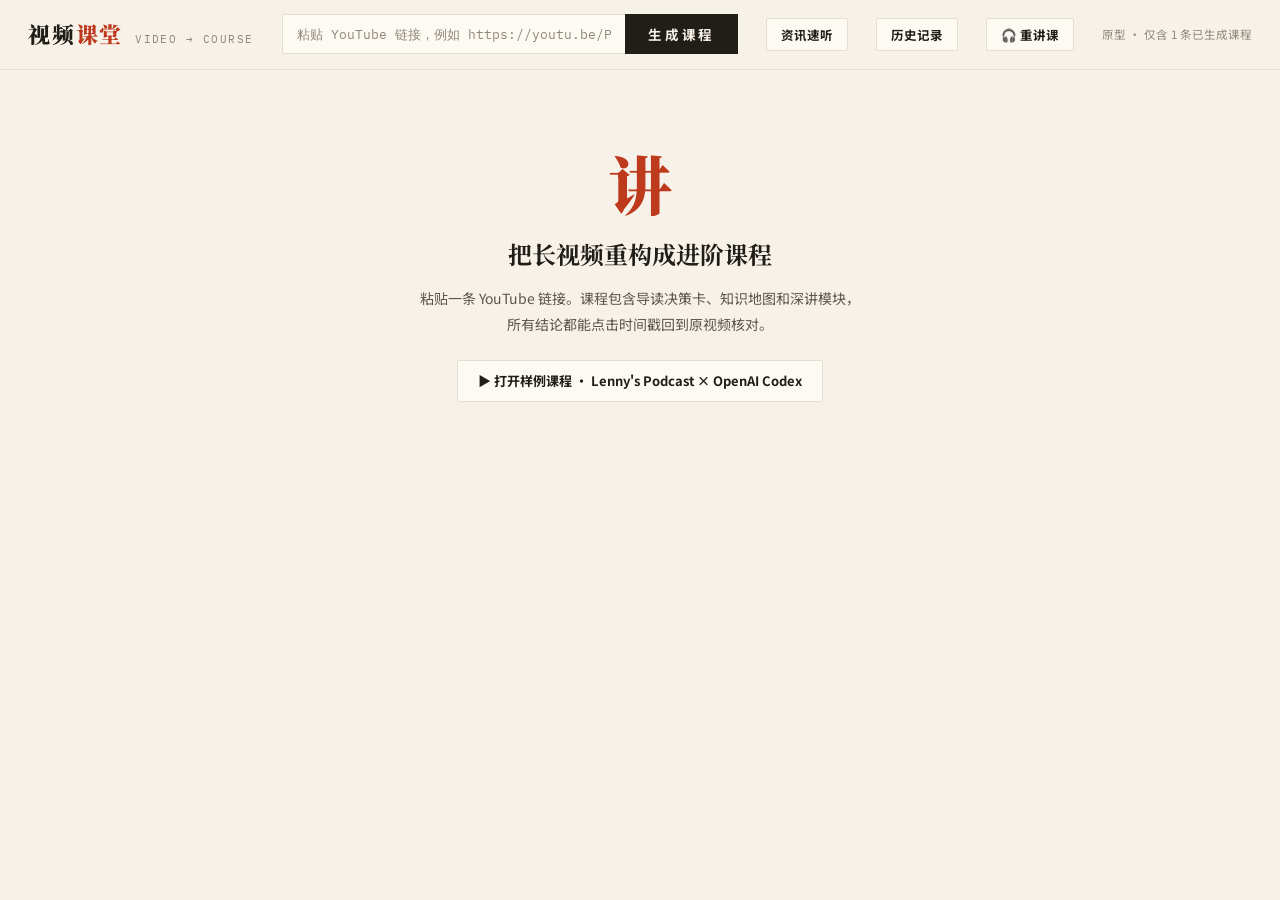
==== commit 7277bd8e: "fix: deploy video course home page" ====
--- a/prototype/index.html
+++ b/prototype/index.html
@@ -28,6 +28,7 @@
   --mono:'IBM Plex Mono',monospace;
 }
 *{margin:0;padding:0;box-sizing:border-box}
+.sr-only{position:absolute;width:1px;height:1px;padding:0;margin:-1px;overflow:hidden;clip:rect(0,0,0,0);white-space:nowrap;border:0}
 html{scroll-behavior:smooth}
 body{
   font-family:var(--sans);color:var(--ink);background:var(--paper);
@@ -91,13 +92,15 @@
 .player-frame{border:2px solid var(--ink);background:#000;box-shadow:8px 8px 0 var(--paper-deep)}
 .player-frame .ratio{position:relative;padding-top:56.25%}
 .player-frame iframe,#yt-player{position:absolute;inset:0;width:100%;height:100%;border:0}
-.subtitle-box{
-  position:absolute;z-index:3;left:5%;right:5%;bottom:42px;text-align:center;pointer-events:none;
-  text-shadow:0 1px 3px #000,0 1px 8px #000;
-}
-.subtitle-box:empty{display:none}
-.subtitle-en,.subtitle-zh{display:block;width:fit-content;max-width:100%;margin:2px auto;padding:2px 7px;background:rgba(0,0,0,.72);color:#fff;line-height:1.4}
-.subtitle-en{font-size:14px}.subtitle-zh{font-size:15px;font-weight:700}
+.subtitle-box{min-height:42px;padding:8px 14px;background:#000;color:#fff;text-align:center;font-size:14px;font-weight:700;line-height:1.6}
+.subtitle-box:empty::after{content:"中文字幕";color:#666;font-size:11px;font-weight:400}
+.file-mode-note{display:none;margin:12px 2px 0;padding:10px 12px;background:var(--ochre-soft);color:var(--ink-soft);font-size:12px;line-height:1.7}
+.file-mode-note.show{display:block}
+.file-mode-note a{color:var(--vermilion);font-weight:700;text-decoration:none}
+.file-mode-gate{position:absolute;inset:0;display:grid;place-content:center;gap:12px;padding:24px;text-align:center;background:var(--ink);color:var(--paper)}
+.file-mode-gate strong{font-family:var(--serif);font-size:18px}
+.file-mode-gate span{max-width:380px;color:#d7d1c7;font-size:12.5px;line-height:1.7}
+.file-mode-gate a{justify-self:center;padding:9px 16px;background:var(--vermilion);color:#fff;text-decoration:none;font-size:13px;font-weight:700}
 .now-playing{
   display:flex;justify-content:space-between;align-items:baseline;gap:12px;
   font-size:12px;color:var(--ink-soft);margin:12px 2px 0;
@@ -214,7 +217,7 @@
 .map-stats b{color:var(--vermilion)}
 
 /* module */
-.module{border-left:3px solid var(--vermilion);padding-left:26px;margin-bottom:56px}
+.module{margin-bottom:64px}
 .module:last-child{margin-bottom:0}
 .module-head h3{font-family:var(--serif);font-size:19px;font-weight:900;line-height:1.5}
 .module-head .sub{font-size:12.5px;color:var(--ink-soft);margin:6px 0 4px;display:flex;gap:16px;flex-wrap:wrap}
@@ -226,22 +229,36 @@
 }
 .depth-tabs button:last-child{border-right:none}
 .depth-tabs button.on{background:var(--ink);color:var(--paper)}
-.qa{margin-bottom:24px}
+.qa{margin-bottom:12px;padding:18px 20px;background:var(--card);border:1px solid var(--hairline)}
 .qa h4{
-  font-family:var(--serif);font-size:15px;font-weight:700;margin-bottom:8px;
+  font-family:var(--serif);font-size:15px;font-weight:900;margin-bottom:10px;
   display:flex;align-items:baseline;gap:10px;
 }
 .qa h4 .qno{font-family:var(--mono);font-size:11px;color:var(--vermilion);font-weight:500}
 .qa p{font-size:14px;margin-bottom:8px}
 .qa .pull{
-  font-family:var(--serif);font-size:15px;line-height:2;background:var(--card);
-  border:1px solid var(--hairline);border-left:3px solid var(--ink);
-  padding:14px 18px;margin:10px 0;
+  font-family:var(--serif);font-size:15px;line-height:2;
+  border-top:1px solid var(--hairline);border-bottom:1px solid var(--hairline);
+  padding:12px 0;margin:12px 0;
 }
 .brief{
   background:var(--ink);color:var(--paper);padding:20px 24px;font-size:14px;line-height:2;
 }
 .brief .lb{font-size:11px;letter-spacing:.2em;color:var(--vermilion-soft);display:block;margin-bottom:6px}
+
+/* recall check */
+.recall{margin-top:64px;padding:26px;background:var(--card);border:1px solid var(--hairline)}
+.recall h3{font-family:var(--serif);font-size:19px;font-weight:900;margin-bottom:8px}
+.recall .hint{font-size:13px;color:var(--ink-soft);margin-bottom:16px}
+.recall textarea{width:100%;min-height:150px;resize:vertical;border:1.5px solid var(--ink);background:#fffdf8;color:var(--ink);padding:14px;font:14px/1.8 var(--sans)}
+.recall textarea:focus-visible{outline:3px solid var(--ochre-soft);outline-offset:2px}
+.recall-actions{display:flex;align-items:center;gap:14px;margin-top:12px;flex-wrap:wrap}
+.recall button{border:1.5px solid var(--ink);background:var(--ink);color:var(--paper);padding:8px 18px;font:700 13px var(--sans);cursor:pointer}
+.recall button:hover{background:var(--vermilion);border-color:var(--vermilion)}
+.recall-status{font-size:12px;color:var(--ink-soft)}
+.recall-reference{margin-top:22px;padding-top:18px;border-top:1px solid var(--hairline)}
+.recall-reference h4{font-family:var(--serif);font-size:15px;margin-bottom:10px}
+.recall-reference ul{padding-left:20px;font-size:13.5px;line-height:1.8}
 
 footer{border-top:1px solid var(--hairline);margin-top:60px;padding-top:16px;font-size:11.5px;color:var(--ink-faint)}
 
@@ -255,11 +272,13 @@
   .left{position:static}
   .map-list{max-height:none}
   .deck-grid{grid-template-columns:1fr}
-  .subtitle-box{left:2%;right:2%;bottom:34px}.subtitle-en{font-size:11px}.subtitle-zh{font-size:12px}
+  .subtitle-box{min-height:38px;padding:7px 10px;font-size:12px}
+  .qa{padding:15px 14px}.recall{padding:20px 16px}
 }
 </style>
+<link rel="stylesheet" href="theme.css">
 </head>
-<body>
+<body class="page-course">
 
 <header>
   <div class="hd-inner">
@@ -271,7 +290,9 @@
       <input id="url-input" type="text" placeholder="粘贴 YouTube 链接，例如 https://youtu.be/P3KDebPTUrw" spellcheck="false">
       <button id="go-btn">生成课程</button>
     </div>
-    <a class="hd-mode" href="relecture/">🎧 重讲课</a>
+    <a class="hd-mode" href="briefing/index.html">资讯速听</a>
+    <a class="hd-mode" href="history/index.html">历史记录</a>
+    <a class="hd-mode" href="relecture/index.html">🎧 重讲课</a>
     <span class="hd-note">原型 · 仅含 1 条已生成课程</span>
   </div>
 </header>
@@ -295,9 +316,10 @@
 <!-- 课程视图 -->
 <div class="wrap" id="course">
   <div class="left">
-    <div class="player-frame"><div class="ratio"><div id="yt-player"></div><div class="subtitle-box" id="subtitle-box" aria-live="polite"></div></div></div>
+    <div class="player-frame"><div class="ratio"><div id="yt-player"></div></div><div class="subtitle-box" id="subtitle-box" aria-live="polite"></div></div>
+    <div class="file-mode-note" id="file-mode-note">YouTube 现在要求嵌入页面提供可识别的网页来源，直接打开本地文件无法播放。请使用 <a id="local-course-link" href="http://127.0.0.1:8737/prototype/index.html?t=0">本地服务版视频课堂</a>。</div>
     <div class="now-playing">
-      <span>点击时间戳跳转 · <button class="subtitle-toggle" id="subtitle-toggle" type="button">关闭双语字幕</button></span>
+      <span>英文使用 YouTube 字幕 · <button class="subtitle-toggle" id="subtitle-toggle" type="button">关闭中文字幕</button></span>
       <span class="t" id="now-t">00:00:00</span>
     </div>
     <nav class="map-nav">
@@ -515,6 +537,26 @@
             <p>组织含义：同一个团队很难既守成（修 paper cuts、保可靠性）又颠覆自己，所以需要允许 bottoms-up 探索——Codex 颠覆了 ChatGPT，也会被未来的内部探索颠覆 <span class="ts-chip" data-t="2282">00:38:02</span>。</p>
             <p>"发布六次"成立的经济前提：重发的边际成本必须足够低——这正是本课程项目"保存中间产物、换深度换语言时只复用不重算"成本设计的同构逻辑。</p></div>
         </div>
+      </div>
+    </section>
+
+    <section class="recall" id="recall-check">
+      <h3>学完后复述核心机制</h3>
+      <p class="hint">先合上上面的讲义，用自己的话回答。提交前不会显示参考要点。</p>
+      <label for="recall-answer" class="sr-only">请用自己的话复述本课核心机制</label>
+      <textarea id="recall-answer" placeholder="请复述：AI 让实现变廉价后，产品工作为什么会倒转？"></textarea>
+      <div class="recall-actions">
+        <button id="recall-submit" type="button">完成复述，查看自检</button>
+        <span class="recall-status" id="recall-status"></span>
+      </div>
+      <div class="recall-reference" id="recall-reference" hidden>
+        <h4>对照时检查是否讲清这四点</h4>
+        <ul>
+          <li>实现成本下降后，稀缺资源从“做出来”转向判断、筛选和策展。</li>
+          <li>精致原型不再代表接近完成，媒介与产品阶段之间的旧信号断裂。</li>
+          <li>因此团队要显式声明探索、验证或发布阶段，并按想获得的反馈选择文档或原型。</li>
+          <li>这个机制能迁移到自己的项目：避免第一版过早成为默认方案。</li>
+        </ul>
       </div>
     </section>
 
@@ -551,6 +593,9 @@
 let player = null, playerReady = false, pendingSeek = null;
 let curMap = null;
 let subtitles = [], subtitlesOn = true;
+let currentVideoId = null;
+const isFileMode = location.protocol === "file:";
+const localCourseUrl = t => `http://127.0.0.1:8737/prototype/index.html?t=${Math.max(0,Math.floor(t||0))}`;
 
 function parseVideoId(url){
   const m = url.match(/(?:youtu\.be\/|v=|embed\/|shorts\/)([\w-]{11})/) || url.match(/^([\w-]{11})$/);
@@ -566,6 +611,7 @@
 function loadCourse(vid){
   const data = COURSES[vid];
   if(!data){ show("miss"); return; }
+  currentVideoId = vid;
   curMap = data.map;
   renderMap(data.map);
   loadSubtitles(vid);
@@ -573,12 +619,17 @@
   initPlayer(vid);
 }
 
-function go(){
+async function go(){
   const raw = $("url-input").value.trim();
   if(!raw){ show("empty"); return; }
   const vid = parseVideoId(raw);
   if(!vid){ show("miss"); return; }
-  loadCourse(vid);
+  if(COURSES[vid]){loadCourse(vid);return}
+  try{
+    const manifest=await fetch("generated/manifest.json",{cache:"no-store"}).then(r=>r.json());
+    if(manifest.courses.some(c=>c.video_id===vid)){location.href=`generated/viewer.html?id=${encodeURIComponent(vid)}`;return}
+  }catch(e){}
+  show("miss");
 }
 $("go-btn").addEventListener("click", go);
 $("url-input").addEventListener("keydown", e => { if(e.key==="Enter") go(); });
@@ -620,29 +671,40 @@
   const i = segAt(t);
   document.querySelectorAll("#map-list li").forEach(li=>li.classList.toggle("playing", +li.dataset.i===i));
   const active = document.querySelector(`#map-list li[data-i="${i}"]`);
-  if(active && !active.matches(":hover")) active.scrollIntoView({block:"nearest"});
+  if(active && window.innerWidth>1020 && !active.matches(":hover")) active.scrollIntoView({block:"nearest"});
 }
 async function loadSubtitles(vid){
+  if(isFileMode){
+    subtitles=[];
+    $("subtitle-toggle").textContent="本地文件模式不支持中文字幕同步";
+    $("subtitle-toggle").disabled=true;
+    return;
+  }
   try{subtitles=await fetch(`subtitles/${vid}.bilingual.json`).then(r=>{if(!r.ok)throw Error(r.status);return r.json()})}
   catch(e){subtitles=[];$("subtitle-toggle").textContent="字幕不可用";$("subtitle-toggle").disabled=true}
 }
 function renderSubtitle(t){
   if(!subtitlesOn || !subtitles.length){$("subtitle-box").textContent="";return}
   const cue=subtitles.find(c=>t>=c.start && t<c.end);
-  $("subtitle-box").innerHTML=cue?`<span class="subtitle-en"></span><span class="subtitle-zh"></span>`:"";
-  if(cue){$("subtitle-box").querySelector(".subtitle-en").textContent=cue.en;$("subtitle-box").querySelector(".subtitle-zh").textContent=cue.zh}
+  $("subtitle-box").textContent=cue?cue.zh:"";
 }
 $("subtitle-toggle").addEventListener("click",()=>{
   subtitlesOn=!subtitlesOn;
-  $("subtitle-toggle").textContent=subtitlesOn?"关闭双语字幕":"开启双语字幕";
+  $("subtitle-toggle").textContent=subtitlesOn?"关闭中文字幕":"开启中文字幕";
   if(!subtitlesOn) $("subtitle-box").textContent="";
 });
 function initPlayer(vid){
   if(player){ player.cueVideoById(vid); return; }
+  if(isFileMode){
+    $("file-mode-note").classList.add("show");
+    $("local-course-link").href = localCourseUrl(pendingSeek);
+    $("yt-player").innerHTML = `<div class="file-mode-gate"><strong>视频需要通过本地服务播放</strong><span>当前页面是 file:// 本地文件，无法向 YouTube 提供播放所需的网页来源。</span><a href="${localCourseUrl(pendingSeek)}">打开可播放页面</a></div>`;
+    return;
+  }
   const boot = () => {
     player = new YT.Player("yt-player", {
       videoId: vid,
-      playerVars: {rel:0, modestbranding:1, cc_load_policy:0},
+      playerVars: {rel:0, modestbranding:1, cc_load_policy:1, cc_lang_pref:"en", origin:location.origin},
       events: {
         onReady: () => {
           playerReady = true;
@@ -668,6 +730,10 @@
   return `${h}:${m}:${s}`;
 }
 function seek(t){
+  if(isFileMode){
+    location.href = localCourseUrl(t);
+    return;
+  }
   if(!playerReady){ pendingSeek=t; return; }
   player.seekTo(t, true);
   player.playVideo();
@@ -695,6 +761,18 @@
     mod.querySelectorAll("[data-pane]").forEach(p=>p.style.display = p.dataset.pane===btn.dataset.d ? "" : "none");
   });
 });
+
+/* ── 闭卷复述验收 ───────────────────────── */
+const recallKey="ai-video-course:P3KDebPTUrw:recall";
+const savedRecall=localStorage.getItem(recallKey);
+if(savedRecall){$("recall-answer").value=savedRecall;$("recall-status").textContent="已恢复上次作答"}
+$("recall-submit").addEventListener("click",()=>{
+  const answer=$("recall-answer").value.trim();
+  if(!answer){$("recall-status").textContent="请先写下你的复述";$("recall-answer").focus();return}
+  localStorage.setItem(recallKey,answer);
+  $("recall-reference").hidden=false;
+  $("recall-status").textContent="已保存到当前浏览器，请自行对照四项要点";
+});
 </script>
 </body>
 </html>
--- a/prototype/theme.css
+++ b/prototype/theme.css
@@ -0,0 +1,201 @@
+:root{
+  --paper:#f7f2e9;
+  --paper-deep:#efe7d8;
+  --card:#fdfaf4;
+  --ink:#211d17;
+  --ink-soft:#5c554a;
+  --ink-faint:#8f8778;
+  --soft:#5c554a;
+  --faint:#8f8778;
+  --vermilion:#bd3a1d;
+  --red:#bd3a1d;
+  --vermilion-soft:#f3ddd5;
+  --red-soft:#f3ddd5;
+  --ochre:#a06b12;
+  --ochre-soft:#f0e3c8;
+  --teal:#1f6a5e;
+  --teal-soft:#d9e8e2;
+  --hairline:#e5ddcf;
+  --line:#e5ddcf;
+  --line-soft:#e5ddcf;
+  --surface:#fdfaf4;
+  --accent:#bd3a1d;
+  --accent-soft:#f3ddd5;
+  --serif:'Noto Serif SC',serif;
+  --sans:'Noto Sans SC',sans-serif;
+  --mono:'IBM Plex Mono',monospace;
+  --ease-out:cubic-bezier(.23,1,.32,1);
+}
+
+body.page-course,
+body.page-briefing,
+body.page-relecture,
+body.page-local-player,
+body.page-generated{
+  background:var(--paper);
+  background-image:none;
+  color:var(--ink);
+}
+
+/* Shared response details */
+.page-course button,
+.page-course a,
+.page-briefing button,
+.page-briefing a,
+.page-briefing label,
+.page-relecture button,
+.page-relecture a,
+.page-local-player button,
+.page-generated button{
+  transition:background-color 140ms ease,color 140ms ease,border-color 140ms ease,transform 140ms var(--ease-out);
+}
+.page-course button:active,
+.page-course a:active,
+.page-briefing button:active,
+.page-briefing a:active,
+.page-briefing label:active,
+.page-relecture button:active,
+.page-relecture a:active,
+.page-local-player button:active,
+.page-generated button:active{transform:scale(.97)}
+
+/* Video course */
+.page-course header{border-bottom:1px solid var(--line-soft);box-shadow:none}
+.page-course .linkbar input{border-color:var(--line-soft);background:var(--card)}
+.page-course .linkbar button{border-width:1px}
+.page-course .hd-mode{border:1px solid var(--line-soft);border-radius:2px;background:var(--card)}
+.page-course .state .demo-link{border:1px solid var(--line-soft);border-radius:2px;background:var(--card)}
+.page-course .player-frame{border:1px solid var(--line-soft);box-shadow:0 10px 28px rgba(33,29,23,.08)}
+.page-course .map-nav h3::after{height:1px;background:var(--line-soft)}
+.page-course .map-list li{border-bottom:0;border-radius:2px;margin-bottom:2px}
+.page-course .badge{border-color:var(--line-soft)}
+.page-course .sec-head .rule{display:none}
+.page-course .deck{border:0;box-shadow:none;background:var(--card)}
+.page-course .claims li{border-top:0;padding-top:7px}
+.page-course .deck-grid{gap:8px;background:transparent;border-top:0}
+.page-course .deck-cell{background:var(--paper);border-radius:2px}
+.page-course .map-table th{border-bottom:1px solid var(--line-soft)}
+.page-course .map-table td{border-bottom:1px solid var(--line-soft)}
+.page-course .depth-tabs{border:1px solid var(--line-soft);border-radius:2px;overflow:hidden}
+.page-course .depth-tabs button{border-right:1px solid var(--line-soft);transition:background-color 140ms ease,color 140ms ease,transform 140ms var(--ease-out)}
+.page-course .qa{border:0;border-radius:2px}
+.page-course .qa .pull{border:0;background:var(--paper-deep);padding:12px 14px}
+.page-course .recall{border:0;border-radius:2px}
+.page-course .recall textarea{border:1px solid var(--line-soft)}
+.page-course .recall button{border-width:1px}
+.page-course .recall-reference{border-top:0;background:var(--paper);padding:16px;margin-top:18px}
+.page-course footer{border-top:0}
+
+/* Traceable briefing aligned to the course reading language */
+.page-briefing{font:400 15px/1.85 var(--sans);padding-bottom:max(9rem,calc(7rem + env(safe-area-inset-bottom)))}
+.page-briefing .masthead{max-width:none;min-height:70px;padding:14px max(28px,calc((100vw - 1280px)/2 + 28px));border-bottom:1px solid var(--line-soft)}
+.page-briefing .brand strong{font:900 22px/1.2 var(--serif);letter-spacing:.08em}
+.page-briefing .brand strong::before{display:none}
+.page-briefing .brand span{font:400 10.5px/1.2 var(--mono);letter-spacing:.14em;text-transform:uppercase}
+.page-briefing .course-home{min-height:33px;border:1px solid var(--line-soft);border-radius:2px;background:var(--card);box-shadow:none;padding:4px 14px;color:var(--ink);font-size:12.5px;font-weight:700}
+.page-briefing .batch-meta b{font-size:11.5px}
+.page-briefing .batch-meta span{font-size:10.5px}
+.page-briefing .shell{max-width:1280px;padding:30px 28px 120px}
+.page-briefing .main{width:min(720px,100%);margin:0 auto}
+.page-briefing .batch-intro{max-width:none;margin-bottom:34px;padding:0;background:transparent;border-radius:0;box-shadow:none;font:700 16.5px/1.8 var(--serif)}
+.page-briefing .item-meta{gap:.45rem;font:500 11px/1.5 var(--mono)}
+.page-briefing .item-meta span{min-height:auto;padding:0;background:transparent;border-radius:0}
+.page-briefing .item-meta #position{padding:2px 7px;background:var(--vermilion-soft);border-radius:2px;color:var(--vermilion)}
+.page-briefing .item-meta span+span::before{display:inline;content:"·";margin-right:.45rem;color:var(--line-soft)}
+.page-briefing .item-head{padding:10px 0 8px}
+.page-briefing .item-head h1{max-width:22ch;font:900 clamp(24px,2.6vw,34px)/1.35 var(--serif);letter-spacing:.01em}
+.page-briefing .essence{max-width:none;margin-bottom:34px;font:700 16.5px/1.8 var(--serif);color:var(--ink-soft)}
+.page-briefing .script{gap:0}
+.page-briefing .segment{margin:0 0 12px;padding:18px 20px;background:var(--card);border-radius:2px;box-shadow:none;transition:background-color 140ms ease,transform 140ms var(--ease-out)}
+.page-briefing .segment.active{margin-inline:0;padding-inline:20px;background:var(--vermilion-soft);box-shadow:none}
+.page-briefing .segment .marker{font:500 11px/1.5 var(--mono)}
+.page-briefing .segment p{font:400 14px/1.85 var(--sans)}
+.page-briefing .evidence a{padding:0;background:transparent;border-radius:0;font-size:11px;text-decoration:underline;text-decoration-color:var(--line-soft);text-underline-offset:3px}
+.page-briefing .judgement{gap:12px;margin-top:40px}
+.page-briefing .judgement>div{padding:18px 20px;background:var(--card);border-radius:2px;box-shadow:none}
+.page-briefing .judgement h2{font:900 15px/1.5 var(--serif);letter-spacing:0;color:var(--ink)}
+.page-briefing .judgement p{font:400 14px/1.85 var(--sans)}
+.page-briefing .caveats{font-size:13px;line-height:1.75}
+.page-briefing .actions{gap:8px}
+.page-briefing .btn,.page-briefing .file-label{min-height:40px;border:1px solid var(--line-soft);border-radius:2px;background:var(--card);padding:7px 18px;font-size:13px;font-weight:700}
+.page-briefing .btn.primary{border-color:var(--ink);background:var(--ink)}
+.page-briefing .btn.accent{border-color:var(--vermilion-soft);background:var(--vermilion-soft);color:var(--vermilion)}
+.page-briefing .btn.saved{border-color:var(--teal-soft);background:var(--teal-soft);color:var(--teal)}
+.page-briefing .transport{border:1px solid var(--line-soft);border-radius:2px;background:rgba(253,250,244,.98);box-shadow:0 10px 28px rgba(33,29,23,.08);backdrop-filter:none}
+.page-briefing .transport button,.page-briefing .transport select{border-radius:2px}
+.page-briefing .transport .play{border-radius:2px}
+.page-briefing .progress-track{height:3px;border-radius:0;background:var(--paper-deep)}
+.page-briefing .timeline-part{height:3px!important;border-radius:0!important}
+.page-briefing .progress-fill{background:var(--vermilion)}
+.page-briefing .queue-toggle{border-radius:2px!important;background:var(--vermilion-soft)!important}
+.page-briefing .queue-panel{border:1px solid var(--line-soft);border-radius:2px;box-shadow:0 10px 28px rgba(33,29,23,.1)}
+.page-briefing .queue-close,.page-briefing .queue-button{border-radius:2px}
+.page-briefing .error{border-radius:2px}
+
+/* Relecture */
+.page-relecture header{border-bottom:1px solid var(--line-soft);box-shadow:none}
+.page-relecture .hd-back{border:1px solid var(--line-soft);border-radius:2px;background:var(--card)}
+.page-relecture .canvas-frame{border:1px solid var(--line-soft);box-shadow:0 10px 28px rgba(33,29,23,.08)}
+.page-relecture .shot.active{animation-duration:180ms}
+.page-relecture .shot-quote blockquote{border-left:1px solid var(--vermilion);padding-left:1em}
+.page-relecture .shot-diagram .nd{border:1px solid var(--line-soft);border-radius:2px}
+.page-relecture .shot-compare .col{border:0;border-radius:2px}
+.page-relecture .shot-compare .col h5{border-bottom:0}
+.page-relecture .shot-case li{border-top:0}
+.page-relecture .shot-check .go{border-width:1px}
+.page-relecture .btn{border:1px solid var(--line-soft);border-radius:2px;transition:background-color 140ms ease,color 140ms ease,border-color 140ms ease,transform 140ms var(--ease-out)}
+.page-relecture .btn.primary{border-color:var(--ink)}
+.page-relecture .prog span{height:4px;border:0}
+.page-relecture .caption{border:0;border-radius:2px}
+.page-relecture .ts-chip,.page-relecture .attr{border:0}
+.page-relecture.render .canvas-frame{border:0;box-shadow:none}
+
+/* Generated course */
+.page-generated .top{border-bottom:1px solid var(--line-soft)}
+.page-generated .video{border:1px solid var(--line-soft)}
+.page-generated .map li{border-bottom:0;border-radius:2px;margin-bottom:2px}
+.page-generated .badge{border-color:var(--line-soft)}
+.page-generated .facts{gap:8px;background:transparent;border:0}
+.page-generated .fact{border-radius:2px}
+.page-generated .ts{border:0;background:transparent;padding:0;text-decoration:underline;text-decoration-color:var(--line-soft);text-underline-offset:3px}
+.page-generated .module-head{border-bottom:0;padding-bottom:4px}
+.page-generated .card{border:0;border-radius:2px}
+.page-generated .evidence{border-top:0;padding:8px 0}
+.page-generated .recall,.page-generated .error{border:0;border-radius:2px}
+.page-generated .recall textarea{border:1px solid var(--line-soft)}
+.page-generated .reference{border-top:0;background:var(--paper);padding:14px;margin-top:16px}
+
+/* Local bilingual player */
+.page-local-player .shell>header{padding-bottom:14px;border-bottom:1px solid var(--line-soft)}
+.page-local-player .stage,.page-local-player .panel{border:0;border-radius:2px}
+.page-local-player .controls{border-top:0}
+.page-local-player button,.page-local-player .select{border:1px solid var(--line-soft);border-radius:2px}
+.page-local-player .primary{border-color:var(--accent)}
+.page-local-player .captions{border-top:0;background:var(--paper-deep)}
+.page-local-player .range{border-radius:2px}
+.page-local-player .timeline li{border-top:0;border-radius:2px;padding:10px 8px}
+.page-local-player .timeline li.playing{background:var(--paper-deep)}
+
+@media(max-width:700px){
+  .page-briefing .masthead{min-height:0;padding:12px 16px;align-items:center}
+  .page-briefing .brand span{display:none}
+  .page-briefing .brand strong{font-size:20px}
+  .page-briefing .batch-meta{max-width:42%}
+  .page-briefing .shell{padding:24px 16px 96px}
+  .page-briefing .batch-intro{margin-bottom:28px;font-size:15px}
+  .page-briefing .item-head h1{font-size:26px}
+  .page-briefing .essence{margin-bottom:28px;font-size:15px}
+  .page-briefing .segment,.page-briefing .segment.active{padding:15px 14px}
+  .page-briefing .judgement{margin-top:32px}
+  .page-briefing .judgement>div{padding:15px 14px}
+  .page-briefing .actions{grid-template-columns:1fr 1fr}
+  .page-briefing .transport{border-radius:2px}
+}
+
+@media(prefers-reduced-motion:reduce){
+  .page-course *,
+  .page-briefing *,
+  .page-relecture *,
+  .page-local-player *,
+  .page-generated *{animation-duration:.01ms!important;transition-duration:.01ms!important}
+}
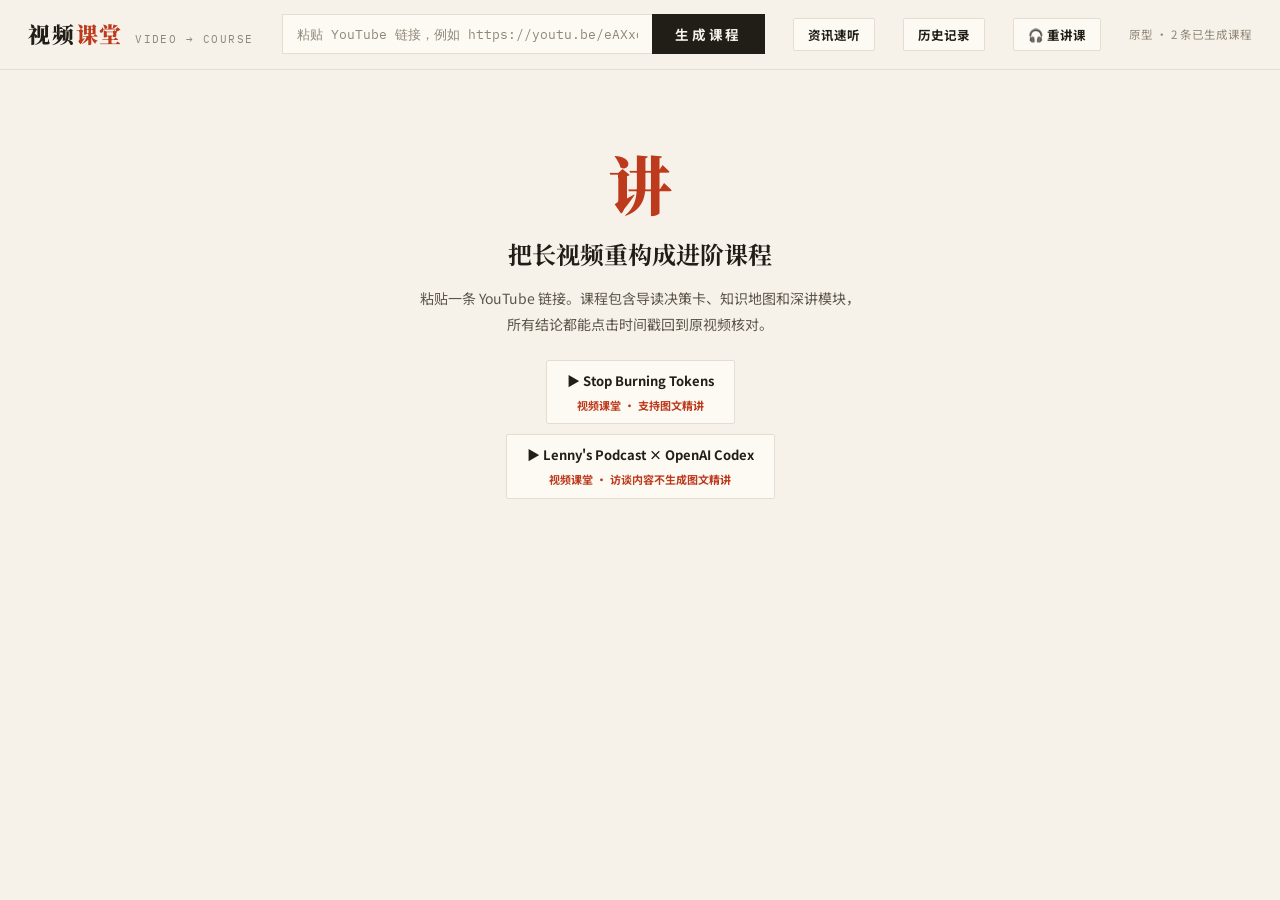
==== commit e73c4c30: "feat: integrate visual reading into video courses" ====
--- a/prototype/index.html
+++ b/prototype/index.html
@@ -81,6 +81,10 @@
   font-weight:700;font-size:13px;color:var(--ink);text-decoration:none;cursor:pointer;background:var(--card);
 }
 .state .demo-link:hover{background:var(--ink);color:var(--paper)}
+.state .sample-list{display:flex;flex-direction:column;align-items:center;gap:10px;margin-top:22px}
+.state .sample-list .demo-link{margin-top:0}
+.state .sample-note{display:block;margin-top:2px;font-size:11px;color:var(--vermilion);font-weight:700}
+.state .private-learning-note[hidden]{display:none}
 
 /* ── layout ─────────────────────── */
 .wrap{max-width:1280px;margin:0 auto;padding:30px 28px 120px;display:none}
@@ -89,7 +93,9 @@
 .left{position:sticky;top:78px}
 
 /* player */
+.player-slot{position:relative}
 .player-frame{border:2px solid var(--ink);background:#000;box-shadow:8px 8px 0 var(--paper-deep)}
+.player-frame.is-floating{position:fixed;top:var(--floating-player-top,0);left:50%;z-index:60;width:min(28rem,calc(100vw - 1rem));transform:translateX(-50%);box-shadow:0 12px 32px rgba(33,29,23,.24)}
 .player-frame .ratio{position:relative;padding-top:56.25%}
 .player-frame iframe,#yt-player{position:absolute;inset:0;width:100%;height:100%;border:0}
 .subtitle-box{min-height:42px;padding:8px 14px;background:#000;color:#fff;text-align:center;font-size:14px;font-weight:700;line-height:1.6}
@@ -107,6 +113,7 @@
 }
 .now-playing .t{font-family:var(--mono);color:var(--vermilion);font-weight:500}
 .subtitle-toggle{border:0;background:none;color:var(--ink-soft);font:inherit;text-decoration:underline;text-underline-offset:3px;cursor:pointer}
+.player-external{display:none}
 
 /* knowledge map nav */
 .map-nav{margin-top:26px}
@@ -185,8 +192,8 @@
 
 /* timestamps */
 .ts-chip{
-  font-family:var(--mono);font-size:11px;font-weight:500;color:var(--vermilion);
-  background:var(--vermilion-soft);border:1px solid rgba(189,58,29,.35);
+  font-family:var(--mono);font-size:11px;font-weight:400;color:var(--ink-faint);
+  background:rgba(239,231,216,.42);border:1px solid var(--hairline);
   padding:1px 7px;cursor:pointer;white-space:nowrap;transition:all .12s;
   border-radius:2px;user-select:none;
 }
@@ -202,19 +209,6 @@
 .a-summ{background:var(--teal-soft);color:var(--teal);border:1px solid var(--teal)}
 .a-expl{background:var(--ochre-soft);color:var(--ochre);border:1px solid var(--ochre)}
 .a-ext{background:transparent;color:var(--ink-soft);border:1px dashed var(--ink-soft)}
-
-/* map table */
-.map-table{width:100%;border-collapse:collapse;font-size:13px}
-.map-table th{
-  text-align:left;font-size:11px;letter-spacing:.15em;color:var(--ink-faint);
-  border-bottom:2px solid var(--ink);padding:6px 10px 8px;font-weight:700;white-space:nowrap;
-}
-.map-table td{border-bottom:1px solid var(--hairline);padding:10px;vertical-align:top}
-.map-table tr.skip td{opacity:.42}
-.map-table tr:hover td{background:var(--card)}
-.map-table .why{color:var(--ink-soft);font-size:12.5px}
-.map-stats{margin-top:14px;font-size:12.5px;color:var(--ink-soft)}
-.map-stats b{color:var(--vermilion)}
 
 /* module */
 .module{margin-bottom:64px}
@@ -261,6 +255,7 @@
 .recall-reference ul{padding-left:20px;font-size:13.5px;line-height:1.8}
 
 footer{border-top:1px solid var(--hairline);margin-top:60px;padding-top:16px;font-size:11.5px;color:var(--ink-faint)}
+.back-to-top{display:none}
 
 /* entering animation */
 .wrap.active .left{animation:rise .5s ease both}
@@ -268,11 +263,18 @@
 @keyframes rise{from{opacity:0;transform:translateY(14px)}to{opacity:1;transform:none}}
 
 @media(max-width:1020px){
+  header{position:static}
   .wrap{grid-template-columns:1fr}
-  .left{position:static}
+  .left{position:static;animation:none!important;transform:none!important}
+  .player-slot.is-reserving{min-height:var(--player-slot-height)}
+  .module-head{position:sticky;top:var(--module-sticky-top,0);z-index:40;margin-inline:-2px;padding:12px 2px 10px;background:var(--paper);border-bottom:1px solid var(--hairline)}
   .map-list{max-height:none}
   .deck-grid{grid-template-columns:1fr}
   .subtitle-box{min-height:38px;padding:7px 10px;font-size:12px}
+  .player-external{display:inline-block;margin:8px 2px 0;color:var(--ink-faint);font-size:11px;text-underline-offset:3px}
+  .back-to-top{position:fixed;right:14px;bottom:calc(14px + env(safe-area-inset-bottom));z-index:55;display:flex;align-items:center;gap:5px;border:1px solid var(--hairline);border-radius:999px;padding:7px 11px;background:rgba(248,244,235,.82);box-shadow:0 5px 16px rgba(33,29,23,.07);color:var(--ink-faint);font:500 11px var(--sans);opacity:0;pointer-events:none;transform:translateY(8px);transition:opacity .16s ease,transform .16s ease;backdrop-filter:blur(5px);-webkit-backdrop-filter:blur(5px)}
+  .back-to-top.show{opacity:.82;pointer-events:auto;transform:none}
+  .back-to-top:focus-visible{outline:2px solid var(--ink-soft);outline-offset:2px}
   .qa{padding:15px 14px}.recall{padding:20px 16px}
 }
 </style>
@@ -287,13 +289,13 @@
       <span class="en">Video → Course</span>
     </div>
     <div class="linkbar">
-      <input id="url-input" type="text" placeholder="粘贴 YouTube 链接，例如 https://youtu.be/P3KDebPTUrw" spellcheck="false">
+      <input id="url-input" type="text" placeholder="粘贴 YouTube 链接，例如 https://youtu.be/eAXxdtNlK04" spellcheck="false">
       <button id="go-btn">生成课程</button>
     </div>
     <a class="hd-mode" href="briefing/index.html">资讯速听</a>
     <a class="hd-mode" href="history/index.html">历史记录</a>
     <a class="hd-mode" href="relecture/index.html">🎧 重讲课</a>
-    <span class="hd-note">原型 · 仅含 1 条已生成课程</span>
+    <span class="hd-note">原型 · 2 条已生成课程</span>
   </div>
 </header>
 
@@ -302,26 +304,33 @@
   <div class="glyph">讲</div>
   <h2>把长视频重构成进阶课程</h2>
   <p>粘贴一条 YouTube 链接。课程包含导读决策卡、知识地图和深讲模块，<br>所有结论都能点击时间戳回到原视频核对。</p>
-  <a class="demo-link" id="demo-btn">▶ 打开样例课程 · Lenny's Podcast × OpenAI Codex</a>
+  <div class="sample-list" aria-label="已生成课程">
+    <a class="demo-link" id="visual-demo-btn">▶ Stop Burning Tokens<span class="sample-note private-learning-note">视频课堂 · 支持图文精讲</span></a>
+    <a class="demo-link" id="demo-btn">▶ Lenny's Podcast × OpenAI Codex<span class="sample-note">视频课堂 · 访谈内容不生成图文精讲</span></a>
+  </div>
 </div>
 
 <!-- 未命中态 -->
 <div class="state" id="state-miss" style="display:none">
   <div class="glyph">待</div>
   <h2>这条视频还没有生成课程</h2>
-  <p>原型阶段只预置了一条手工制作的样例课程。<br>试试 <code>https://youtu.be/P3KDebPTUrw</code></p>
-  <a class="demo-link" id="demo-btn2">▶ 打开样例课程</a>
+  <p>这条视频还没有课程数据。你可以返回已生成课程，或换一条链接。</p>
+  <div class="sample-list">
+    <a class="demo-link" id="visual-demo-btn2">▶ Stop Burning Tokens · 视频课堂</a>
+    <a class="demo-link" id="demo-btn2">▶ Lenny's Podcast · 访谈课程</a>
+  </div>
 </div>
 
 <!-- 课程视图 -->
 <div class="wrap" id="course">
   <div class="left">
-    <div class="player-frame"><div class="ratio"><div id="yt-player"></div></div><div class="subtitle-box" id="subtitle-box" aria-live="polite"></div></div>
+    <div class="player-slot" id="player-slot"><div class="player-frame" id="player-frame"><div class="ratio"><div id="yt-player"></div></div><div class="subtitle-box" id="subtitle-box" aria-live="polite"></div></div></div>
     <div class="file-mode-note" id="file-mode-note">YouTube 现在要求嵌入页面提供可识别的网页来源，直接打开本地文件无法播放。请使用 <a id="local-course-link" href="http://127.0.0.1:8737/prototype/index.html?t=0">本地服务版视频课堂</a>。</div>
     <div class="now-playing">
       <span>英文使用 YouTube 字幕 · <button class="subtitle-toggle" id="subtitle-toggle" type="button">关闭中文字幕</button></span>
       <span class="t" id="now-t">00:00:00</span>
     </div>
+    <a class="player-external" id="youtube-app-link" href="https://youtu.be/P3KDebPTUrw" target="_blank" rel="noopener">在 YouTube 中打开 · 画中画由手机控制</a>
     <nav class="map-nav">
       <h3>知识地图 · 跳转导航</h3>
       <ul class="map-list" id="map-list"></ul>
@@ -358,19 +367,9 @@
       </div>
     </section>
 
-    <!-- 二、知识地图 -->
-    <section id="sec-map">
-      <div class="sec-head"><span class="no">二</span><h2>知识地图</h2><span class="rule"></span></div>
-      <table class="map-table">
-        <thead><tr><th>主题</th><th>时间</th><th>动作</th><th>编排理由</th></tr></thead>
-        <tbody id="map-table-body"></tbody>
-      </table>
-      <p class="map-stats">深讲 <b>4</b> · 快讲 6 · 原片 2 · 摘要 1 · 跳过 2　→　62 分钟有效内容，按语义切分，不按章节机械切片。</p>
-    </section>
-
-    <!-- 三、深讲模块 × 4 -->
+    <!-- 二、深讲模块 × 4 -->
     <section id="sec-module">
-      <div class="sec-head"><span class="no">三</span><h2>深讲模块（4 个）</h2><span class="rule"></span></div>
+      <div class="sec-head"><span class="no">二</span><h2>深讲模块（4 个）</h2><span class="rule"></span></div>
 
       <!-- 模块 1 -->
       <div class="module" id="mod-1">
@@ -563,6 +562,8 @@
     <footer>视频课堂原型 · 视频通过 YouTube 官方嵌入播放，不复制原片 · 归属标注：<span class="attr a-quote">原话</span><span class="attr a-summ">归纳</span><span class="attr a-expl">解释</span><span class="attr a-ext">外部</span></footer>
   </div>
 </div>
+
+<button class="back-to-top" id="back-to-top" type="button" aria-label="回到页面顶部">↑ 顶部</button>
 
 <script>
 /* ── 课程数据（原型：单条样例）────────────── */
@@ -594,8 +595,28 @@
 let curMap = null;
 let subtitles = [], subtitlesOn = true;
 let currentVideoId = null;
+let playbackActive = false;
+let lastPlaybackTime = null, stalledPlaybackPolls = 0;
 const isFileMode = location.protocol === "file:";
 const localCourseUrl = t => `http://127.0.0.1:8737/prototype/index.html?t=${Math.max(0,Math.floor(t||0))}`;
+
+function updateFloatingPlayer(){
+  const slot=$("player-slot"),frame=$("player-frame"),header=document.querySelector("header");
+  if(!slot||!frame||!header)return;
+  const headerBottom=Math.max(0,header.getBoundingClientRect().bottom);
+  const shouldFloat=playbackActive&&window.innerWidth<=1020&&slot.getBoundingClientRect().top<headerBottom+8;
+  if(shouldFloat){
+    const playerHeight=frame.offsetHeight;
+    slot.style.setProperty("--player-slot-height",`${playerHeight}px`);
+    frame.style.setProperty("--floating-player-top",`${headerBottom}px`);
+    document.documentElement.style.setProperty("--module-sticky-top",`${playerHeight+8}px`);
+    slot.classList.add("is-reserving");frame.classList.add("is-floating");
+    return;
+  }
+  slot.classList.remove("is-reserving");frame.classList.remove("is-floating");
+  slot.style.removeProperty("--player-slot-height");frame.style.removeProperty("--floating-player-top");
+  document.documentElement.style.setProperty("--module-sticky-top","0px");
+}
 
 function parseVideoId(url){
   const m = url.match(/(?:youtu\.be\/|v=|embed\/|shorts\/)([\w-]{11})/) || url.match(/^([\w-]{11})$/);
@@ -612,6 +633,7 @@
   const data = COURSES[vid];
   if(!data){ show("miss"); return; }
   currentVideoId = vid;
+  $("youtube-app-link").href=`https://youtu.be/${encodeURIComponent(vid)}`;
   curMap = data.map;
   renderMap(data.map);
   loadSubtitles(vid);
@@ -633,9 +655,13 @@
 }
 $("go-btn").addEventListener("click", go);
 $("url-input").addEventListener("keydown", e => { if(e.key==="Enter") go(); });
+if(location.hostname.endsWith("github.io"))document.querySelectorAll(".private-learning-note").forEach(x=>x.hidden=true);
 const openDemo = () => { $("url-input").value = "https://youtu.be/P3KDebPTUrw"; go(); };
+const openVisualDemo = () => { $("url-input").value = "https://youtu.be/eAXxdtNlK04"; go(); };
 $("demo-btn").addEventListener("click", openDemo);
 $("demo-btn2").addEventListener("click", openDemo);
+$("visual-demo-btn").addEventListener("click", openVisualDemo);
+$("visual-demo-btn2").addEventListener("click", openVisualDemo);
 
 /* ── 知识地图渲染 ─────────────────────────── */
 function renderMap(map){
@@ -646,13 +672,6 @@
        <span class="badge ${m.cls}">${m.act}</span>
        <span class="map-detail"><strong>核心：</strong>${m.core}<br><strong>价值：</strong>${m.why}</span>
      </li>`).join("");
-  $("map-table-body").innerHTML = map.map(m =>
-    `<tr class="${m.skip?'skip':''}">
-       <td>${m.title}</td>
-       <td><span class="ts-chip" data-t="${m.s}">${m.t}</span></td>
-       <td><span class="badge ${m.cls}">${m.act}</span></td>
-       <td class="why">${m.why}</td>
-     </tr>`).join("");
 }
 
 /* ── YouTube 播放器 ───────────────────────── */
@@ -666,8 +685,22 @@
   const t = player.getCurrentTime();
   $("now-t").textContent = fmt(t);
   renderSubtitle(t);
-  const st = player.getPlayerState ? player.getPlayerState() : 1;
-  if(st!==1 && st!==3) return;
+  const st = player.getPlayerState ? player.getPlayerState() : -1;
+  const stateActive=st===1||st===3;
+  const stateStopped=st===0||st===2||st===5;
+  const timeAdvanced=lastPlaybackTime!==null&&t>lastPlaybackTime+.05;
+  if(stateActive||(!stateStopped&&timeAdvanced)){
+    playbackActive=true;
+    stalledPlaybackPolls=0;
+  }else if(stateStopped){
+    playbackActive=false;
+    stalledPlaybackPolls=0;
+  }else if(playbackActive&&++stalledPlaybackPolls>=2){
+    playbackActive=false;
+  }
+  lastPlaybackTime=t;
+  updateFloatingPlayer();
+  if(!playbackActive) return;
   const i = segAt(t);
   document.querySelectorAll("#map-list li").forEach(li=>li.classList.toggle("playing", +li.dataset.i===i));
   const active = document.querySelector(`#map-list li[data-i="${i}"]`);
@@ -694,6 +727,10 @@
   if(!subtitlesOn) $("subtitle-box").textContent="";
 });
 function initPlayer(vid){
+  playbackActive=false;
+  lastPlaybackTime=null;
+  stalledPlaybackPolls=0;
+  updateFloatingPlayer();
   if(player){ player.cueVideoById(vid); return; }
   if(isFileMode){
     $("file-mode-note").classList.add("show");
@@ -704,12 +741,22 @@
   const boot = () => {
     player = new YT.Player("yt-player", {
       videoId: vid,
-      playerVars: {rel:0, modestbranding:1, cc_load_policy:1, cc_lang_pref:"en", origin:location.origin},
+      playerVars: {rel:0, modestbranding:1, cc_load_policy:1, cc_lang_pref:"en", playsinline:1, origin:location.origin},
       events: {
         onReady: () => {
           playerReady = true;
           if(pendingSeek!==null){ seek(pendingSeek); pendingSeek=null; }
           setInterval(syncPlayback, 1000);
+        },
+        onStateChange: event => {
+          if(event.data===YT.PlayerState.PLAYING||event.data===YT.PlayerState.BUFFERING){
+            playbackActive=true;
+            stalledPlaybackPolls=0;
+          }else if(event.data===YT.PlayerState.PAUSED||event.data===YT.PlayerState.ENDED||event.data===YT.PlayerState.CUED){
+            playbackActive=false;
+            stalledPlaybackPolls=0;
+          }
+          updateFloatingPlayer();
         }
       }
     });
@@ -744,8 +791,16 @@
   const el = e.target.closest("[data-t]");
   if(!el) return;
   seek(parseFloat(el.dataset.t));
-  if(window.innerWidth<=1020) window.scrollTo({top:0,behavior:"smooth"});
 });
+const backToTop=$("back-to-top");
+function updateScrollUi(){
+  updateFloatingPlayer();
+  backToTop.classList.toggle("show",window.scrollY>640);
+}
+window.addEventListener("scroll",updateScrollUi,{passive:true});
+window.addEventListener("resize",updateFloatingPlayer);
+backToTop.addEventListener("click",()=>window.scrollTo({top:0,behavior:window.matchMedia("(prefers-reduced-motion: reduce)").matches?"auto":"smooth"}));
+updateScrollUi();
 
 /* ── 深链：?t=秒 直接打开样例课程并跳到原片对应位置（供重讲课溯源跳回） ── */
 {
